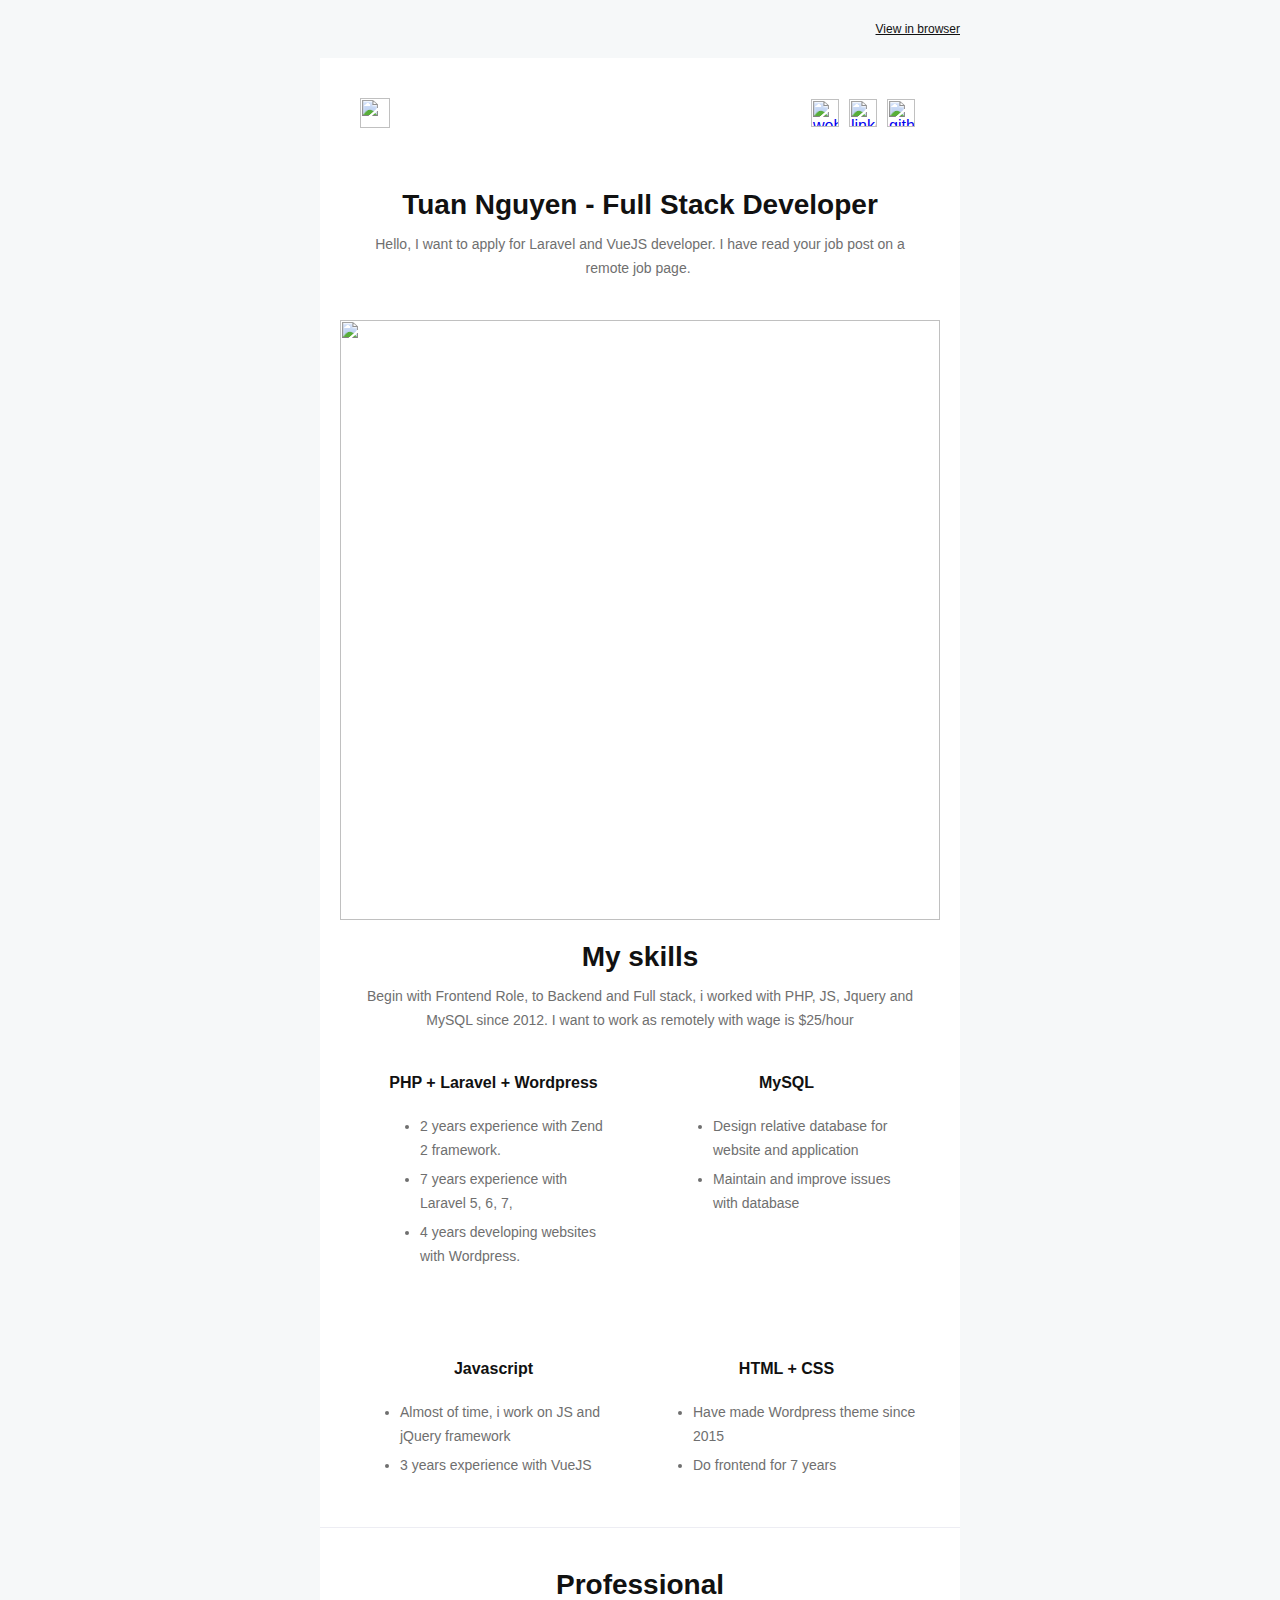
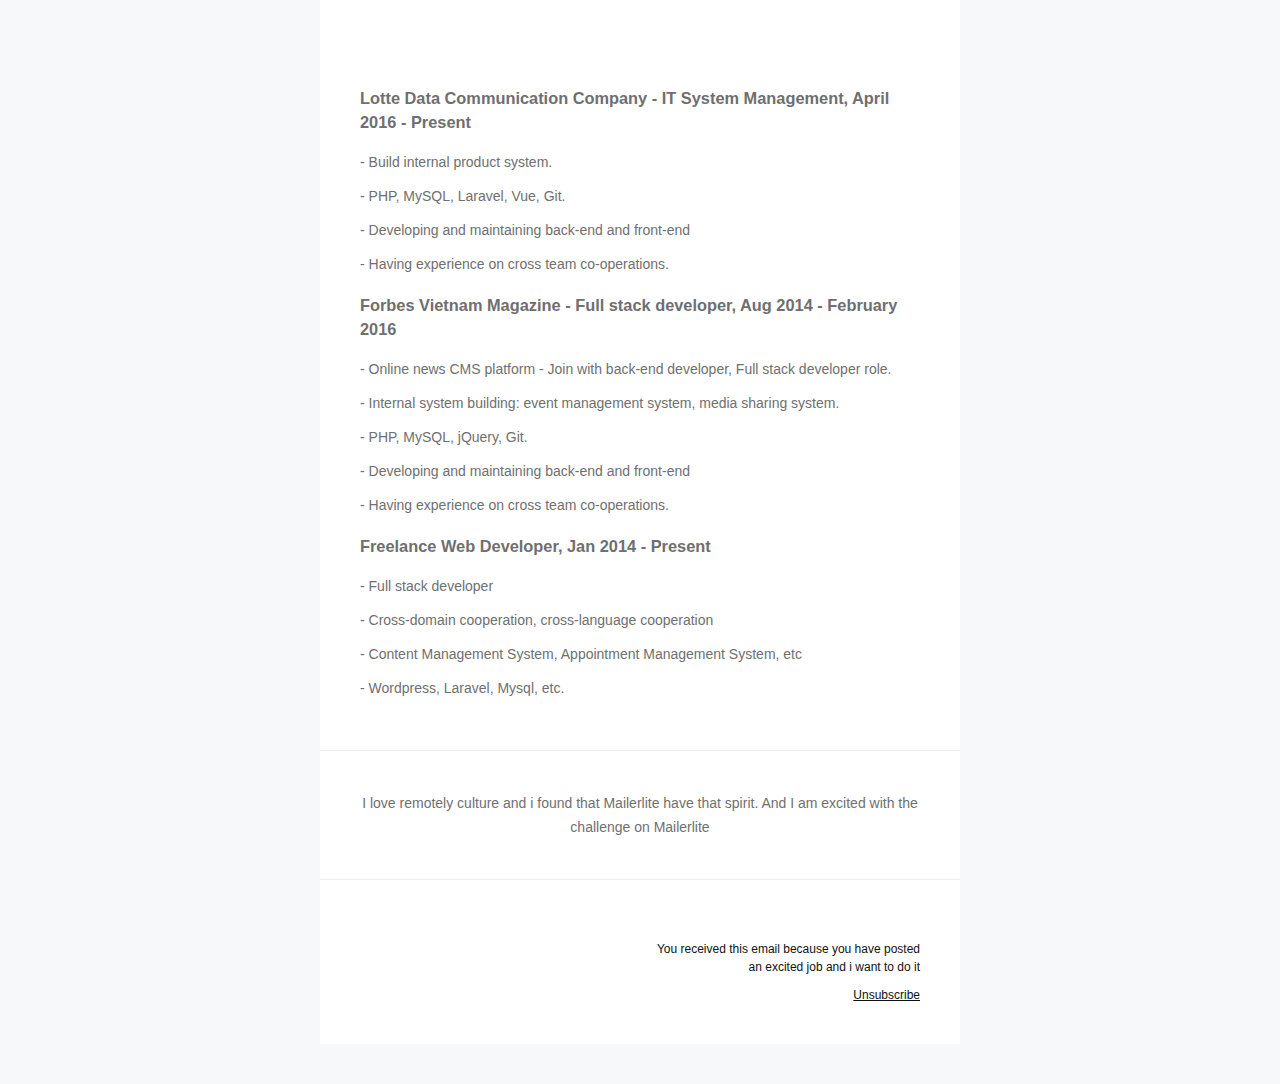
==== email.html @ d32bfc44 "new resume" ====
<!DOCTYPE html PUBLIC "-//W3C//DTD HTML 3.2//EN">
<html>
	<head>
		<!--[if gte mso 9]>
		<xml>
			<o:OfficeDocumentsettings>
				<o:AllowPNG/>
				<o:PixelsPerInch>96</o:PixelsPerInch>
			</o:OfficeDocumentsettings>
		</xml>
		<![endif]-->
		<meta http-equiv="Content-Type" content="text/html; charset=utf-8">
			<meta name="viewport" content="width=device-width, initial-scale=1.0">
				<meta http-equiv="X-UA-Compatible" content="IE=edge">
					<meta name="format-detection" content="address=no">
						<meta name="format-detection" content="telephone=no">
							<meta name="format-detection" content="email=no">
								<meta name="x-apple-disable-message-reformatting">
									<!--[if !mso]>
									<!-->
									<style type="text/css">@import url("https://static.mailerlite.com/assets/plugins/groot/modules/includes/groot_fonts/import.css?version=11753");</style>
									<!--
									<![endif]-->
									<!-- RSS STYLE STARTS -->
									<!--[if mso]>
									<style type="text/css"> 		.content-MS .content img { width: 560px; } 	</style>
									<![endif]-->
									<!-- WINDOWS 10 HACKS FOR LINK AND BG COLOR -->
									<!--[if (mso)|(mso 16)]>
									<style type="text/css"> 	.mlContentButton a { text-decoration: none; } 	</style>
									<![endif]-->
									<!--[if !mso]>
									<!-- -->
									<style type="text/css"> 	.mlBodyBackgroundImage { background-image: url(''); } 	</style>
									<!--
									<![endif]-->
									<!--[if (lt mso 16)]>
									<style type="text/css"> 	.mlBodyBackgroundImage { background-image: url(''); } 	</style>
									<![endif]-->
									<style type="text/css"> 	.ReadMsgBody { width: 100%; } 	.ExternalClass{ width: 100%; } 	.ExternalClass * { line-height: 100%; } 	.ExternalClass, .ExternalClass p, .ExternalClass td, .ExternalClass div, .ExternalClass span, .ExternalClass font { line-height:100%; } 	body { margin: 0; padding: 0; } 	body, table, td, p, a, li { -webkit-text-size-adjust: 100%; -ms-text-size-adjust: 100%; } 	table td { border-collapse: collapse; } 	table { border-spacing: 0; border-collapse: collapse; } 	p, a, li, td, blockquote { mso-line-height-rule: exactly; } 	p, a, li, td, body, table, blockquote { -ms-text-size-adjust: 100%; -webkit-text-size-adjust: 100%; } 	img, a img { border: 0; outline: none; text-decoration: none; } 	img { -ms-interpolation-mode: bicubic; } 	* img[tabindex="0"] + div { display: none !important; } 	a[href^=tel],a[href^=sms],a[href^=mailto], a[href^=date] { color: inherit; cursor: pointer; text-decoration: none; } 	a[x-apple-data-detectors]{ color: inherit!important; text-decoration: none!important; font-size: inherit!important; font-family: inherit!important; font-weight: inherit!important; line-height: inherit!important; } 	#MessageViewBody a { color: inherit; text-decoration: none; font-size: inherit; font-family: inherit; font-weight: inherit; line-height: inherit; }   #MessageViewBody { width: 100% !important; } 	#MessageWebViewDiv { width: 100% !important; }  	@-moz-document url-prefix() { 		.bodyText p a, .bodyTitle p a { 			word-break: break-word; 		} 	}  	@media screen { 		body { 			font-family: 'Poppins', sans-serif; 		}     * {       direction: ltr;     } 	}  	@media only screen and (min-width:768px){ 		.mlEmailContainer{ 			width: 640px!important; 		} 	}  	@media only screen and (max-width: 640px) { 		.mlTemplateContainer{ 			padding: 10px 10px 0 10px; 		} 		.mlTemplateContainer{ 			padding: 10px 10px 0 10px; 		} 		/* -- */ 		.mlContentCenter{ 			min-width: 10%!important; 			margin: 0!important; 			float: none!important; 		} 		/* -- */ 		.mlContentTable{ 			width: 100%!important; 			min-width: 10%!important; 			margin: 0!important; 			float: none!important; 		} 		/* -- */ 		.mlContentBlock{ 			display: block !important; 			width: 100%!important; 			min-width: 10%!important; 			margin: 0!important; 			float: none!important; 		} 		/* -- */ 		.mlContentOuter{ 			padding-bottom: 0px!important; 			padding-left: 15px!important; 			padding-right: 15px!important; 			padding-top: 0px!important; 		} 		/* -- */ 		.mlMenuOuter{ 			padding-bottom: 0px!important; 			padding-left: 5px!important; 			padding-right: 5px!important; 			padding-top: 0px!important; 		} 		/* -- */ 		.mlContentOuterFullBig{ 			padding: 30px!important; 		} 		/* -- */ 		.mlContentImage img { 			height: auto!important; 			width: 100%!important; 		} 		/* -- */ 		.mlContentImage160 img { 			height: auto!important; 			max-width: 160px; 			width: 100%!important; 		} 		/* -- */ 		.mlContentImage260 img { 			height: auto!important; 			max-width: 260px; 			width: 100%!important; 		} 		/* -- */ 		.mlContentImage{ 			height: 100%!important; 			width: auto!important; 		} 		/* -- */ 		.mlProductImage{ 			height: auto!important; 			width: 100%!important; 		} 		/* -- */ 		.mlContentButton a{ 			display: block!important; 			width: auto!important; 		} 		/* -- */ 		.spacingHeight-20{ 			height: 10px!important; 		} 		/* -- */ 		.spacingHeight-30{ 			height: 15px!important; 		} 		/* -- */ 		.spacingHeight-40{ 			height: 20px!important; 		} 		/* -- */ 		.spacingHeight-50{ 			height: 25px!important; 		} 		/* -- */ 		.spacingHeight-60{ 			height: 30px!important; 		} 		/* -- */ 		.spacingHeight-70{ 			height: 35px!important; 		} 		/* -- */ 		.spacingHeight-80{ 			height: 40px!important; 		} 		/* -- */ 		.spacingHeight-90{ 			height: 45px!important; 		} 		/* -- */ 		.spacingHeight-100{ 			height: 50px!important; 		} 		/* -- */ 		.spacingWidth-20{ 			width: 10px!important; 		} 		/* -- */ 		.spacingWidth-30{ 			width: 15px!important; 		} 		/* -- */ 		.spacingWidth-40{ 			width: 20px!important; 		} 		/* -- */ 		.spacingWidth-60{ 			width: 30px!important; 		} 		/* -- */ 		.mobileHide{ 			display: none!important; 		} 		/* -- */ 		.alignCenter{ 			height: auto!important; 			text-align: center!important; 		} 		/* -- */ 		.alignCenter img{ 			display: inline !important; 			text-align: center!important; 		} 		/* -- */ 		.marginBottom{ 			margin-bottom: 15px!important; 		} 		/* -- */ 		.mlContentHeight{ 			height: auto!important; 		} 		/* -- */ 		.mlDisplayInline { 			display: inline-block!important; 			float: none!important; 		} 		/* -- */ 		.mlNoFloat{ 			float: none!important; 			margin-left: auto!important; 			margin-right: auto!important; 		}     /* -- */     .mlContentSurvey{       float: none!important;       margin-bottom: 10px!important;       width:100%!important;     }     /* -- */     .mlContentSurvey td a{       width: auto!important;     }     /* -- */     .multiple-choice-item-table{       width: 100% !important;       margin-bottom: 20px !important;       min-width: 10% !important;       float: none !important;     } 		/* -- */ 		body{ 			margin: 0px!important; 			padding: 0px!important; 		} 		/* -- */ 		body, table, td, p, a, li, blockquote{ 			-webkit-text-size-adjust: none!important; 		} 	} 	@media only screen and (max-width: 480px){ 		.social-LinksTable{ 			width: 100%!important; 		} 		/* -- */ 		.social-LinksTable td:first-child{ 			padding-left: 0px!important; 		} 		/* -- */ 		.social-LinksTable td:last-child{ 			padding-right: 0px!important; 		} 		/* -- */ 		.social-LinksTable td{ 			padding: 0 10px!important; 		} 		/* -- */ 		.social-LinksTable td img{ 			height: auto!important; 			max-width: 48px; 			width: 100%!important; 		} 		/* -- */ 	} 	</style>
									<!--[if mso]>
									<style type="text/css"> 	.bodyText { font-family: Arial, Helvetica, sans-serif!important ; } 	.bodyText * { font-family: Arial, Helvetica, sans-serif!important; } 	.bodyText a { font-family: Arial, Helvetica, sans-serif!important; } 	.bodyText a span { font-family: Arial, Helvetica, sans-serif!important; } 	.bodyText span { font-family: Arial, Helvetica, sans-serif!important; } 	.bodyText p { font-family: Arial, Helvetica, sans-serif!important; } 	.bodyText ul li { font-family: Arial, Helvetica, sans-serif!important; } 	.bodyTitle { font-family: Arial, Helvetica, sans-serif!important ; } 	.bodyTitle * { font-family: Arial, Helvetica, sans-serif!important; } 	.bodyTitle a { font-family: Arial, Helvetica, sans-serif!important; } 	.bodyTitle a span { font-family: Arial, Helvetica, sans-serif!important; } 	.bodyTitle span { font-family: Arial, Helvetica, sans-serif!important; } 	.bodyTitle p { font-family: Arial, Helvetica, sans-serif!important; } 	.bodyFont { font-family: Arial, Helvetica, sans-serif!important ; } 	.bodyFont * { font-family: Arial, Helvetica, sans-serif!important; } 	.bodyFont a { font-family: Arial, Helvetica, sans-serif!important; } 	.bodyFont a span { font-family: Arial, Helvetica, sans-serif!important; } 	.bodyFont span { font-family: Arial, Helvetica, sans-serif!important; } 	.bodyFont p { font-family: Arial, Helvetica, sans-serif!important; } 	.mlContentButton { font-family: Arial, Helvetica, sans-serif!important; } 	</style>
									<![endif]-->
									<style type="text/css">         @media only screen and (max-width: 640px){           #logoBlock-4 {             max-width: 53.20754716981132px!important;             width: 100%!important;             height: auto!important;           }         }       </style>
									<style type="text/css"> 	@media only screen and (max-width: 640px){ 		#imageBlock-10 img { 			max-width: 600px!important; 			width: 100%!important; 		} 	} </style>
									<style type="text/css"> 				@media only screen and (max-width: 640px){ 					#imageBlock-14 img { 						max-width: 267px!important; 						width: 100%!important; 					} 				} 			</style>
									<style type="text/css"> 				@media only screen and (max-width: 640px){ 					#imageBlock-15 img { 						max-width: 267px!important; 						width: 100%!important; 					} 				} 			</style>
									<style type="text/css"> 							@media only screen and (max-width: 640px){ 								#imageBlock-19 img { 									max-width: 267px!important; 									width: 100%!important; 								} 							} 						</style>
									<style type="text/css"> 							@media only screen and (max-width: 640px){ 								#imageBlock-20 img { 									max-width: 267px!important; 									width: 100%!important; 								} 							} 						</style>
									<title>Laravel and Vue.js Developer</title>
									<meta name="robots" content="noindex, nofollow">
									</head>
									<body class="mlBodyBackground" style="padding: 0; margin: 0; -webkit-font-smoothing:antialiased; background-color:#f6f8f9; -webkit-text-size-adjust:none;">
										<!--[if !mso]>
										<!-- -->
										<table width="100%" border="0" cellspacing="0" cellpadding="0" bgcolor="#f6f8f9" class="mainTable mlBodyBackground" dir="ltr" background="">
											<tr>
												<td class="mlTemplateContainer" align="center">
													<!--
													<![endif]-->
													<!--[if mso 16]>
													<table width="100%" border="0" cellspacing="0" cellpadding="0" align="center">
														<tr>
															<td bgcolor="#f6f8f9" align="center">
																<!--
																<![endif]-->
																<!-- Content starts here -->
																<table cellpadding="0" cellspacing="0" border="0" align="center" width="640" style="width: 640px; min-width: 640px;" class="mobileHide">
																	<tr>
																		<td align="center">
																			<table cellpadding="0" cellspacing="0" border="0" align="center" width="640" style="width: 640px; min-width: 640px;" class="mlContentTable">
																				<tr>
																					<td colspan="2" height="20"></td>
																				</tr>
																				<tr>
																					<td align="left" style="font-family: 'Poppins', sans-serif; color: #111111; font-size: 12px; line-height: 18px;"></td>
																					<td align="right" style="font-family: 'Poppins', sans-serif; color: #111111; font-size: 12px; line-height: 18px;">
																						<a style="color: #111111;" href="">View in browser</a>
																					</td>
																				</tr>
																				<tr>
																					<td colspan="2" height="20"></td>
																				</tr>
																			</table>
																		</td>
																	</tr>
																</table>
																<table align="center" border="0" cellpadding="0" cellspacing="0" class="mlContentTable" width="640">
																	<tr>
																		<td>
																			<!--  -->
																			<table align="center" border="0" bgcolor="#ffffff" class="mlContentTable mlContentTableDefault" cellpadding="0" cellspacing="0" width="640">
																				<tr>
																					<td class="mlContentTableCardTd">
																						<table align="center" bgcolor="#ffffff" border="0" cellpadding="0" cellspacing="0" class="mlContentTable ml-default" style="width: 640px; min-width: 640px;" width="640">
																							<tr>
																								<td>
																									<table cellpadding="0" cellspacing="0" border="0" align="center" width="640" style="width: 640px; min-width: 640px;" class="mlContentTable">
																										<tr>
																											<td height="40" class="spacingHeight-40" style="line-height: 40px; min-height: 40px;"></td>
																										</tr>
																									</table>
																									<table cellpadding="0" cellspacing="0" border="0" align="center" width="640" style="width: 640px; min-width: 640px;" class="mlContentTable">
																										<tr>
																											<td align="center" style="padding: 0px 40px;" class="mlContentOuter">
																												<table cellpadding="0" cellspacing="0" border="0" align="left" class="mlNoFloat marginBottom">
																													<tr>
																														<td align="center" valign="middle" height="30" class="mlContentHeight">
																															<img src="https://bucket.mlcdn.com/a/192/192537/images/91288200da3c8bdccf944351de3d750145f55a98.png/a8da6ee4a5503b88ddc456ad574dee7070d5df56.png" id="logoBlock-4" height="30" border="0" style="display: block;">
																															</td>
																														</tr>
																													</table>
																													<table cellpadding="0" cellspacing="0" border="0" align="right" class="mlNoFloat">
																														<tr>
																															<td align="center" valign="middle" height="30" class="mlContentHeight" width="28" style="padding: 0px 5px;" ng-show="slink.link != ''">
																																<a href="https://anhtuan21204.github.io/">
																																	<img width="28" alt="website" src="https://bucket.mlcdn.com/images/icons/default/round/black/website.png" style="display: block;" border="0">
																																	</a>
																																</td>
																																<td align="center" valign="middle" height="30" class="mlContentHeight" width="28" style="padding: 0px 5px;" ng-show="slink.link != ''">
																																	<a href="https://www.linkedin.com/in/toringuyen/">
																																		<img width="28" alt="linkedin" src="https://bucket.mlcdn.com/images/icons/default/round/black/linkedin.png" style="display: block;" border="0">
																																		</a>
																																	</td>
																																	<td align="center" valign="middle" height="30" class="mlContentHeight" width="28" style="padding: 0px 5px;" ng-show="slink.link != ''">
																																		<a href="https://github.com/anhtuan21204">
																																			<img width="28" alt="github" src="https://bucket.mlcdn.com/images/icons/default/round/black/github.png" style="display: block;" border="0">
																																			</a>
																																		</td>
																																	</tr>
																																</table>
																															</td>
																														</tr>
																													</table>
																													<table cellpadding="0" cellspacing="0" border="0" align="center" width="640" style="width: 640px; min-width: 640px;" class="mlContentTable">
																														<tr>
																															<td height="40" class="spacingHeight-40" style="line-height: 40px; min-height: 40px;"></td>
																														</tr>
																													</table>
																												</td>
																											</tr>
																										</table>
																									</td>
																								</tr>
																							</table>
																							<!--  -->
																							<!--  -->
																							<table align="center" border="0" bgcolor="#ffffff" class="mlContentTable mlContentTableDefault" cellpadding="0" cellspacing="0" width="640">
																								<tr>
																									<td class="mlContentTableCardTd">
																										<table align="center" bgcolor="#ffffff" border="0" cellpadding="0" cellspacing="0" class="mlContentTable ml-default" style="width: 640px; min-width: 640px;" width="640">
																											<tr>
																												<td>
																													<table cellpadding="0" cellspacing="0" border="0" align="center" width="640" style="width: 640px; min-width: 640px;" class="mlContentTable">
																														<tr>
																															<td height="20" class="spacingHeight-20" style="line-height: 20px; min-height: 20px;"></td>
																														</tr>
																													</table>
																													<table cellpadding="0" cellspacing="0" border="0" align="center" width="640" style="width: 640px; min-width: 640px;" class="mlContentTable">
																														<tr>
																															<td align="center" style="padding: 0px 40px;" class="mlContentOuter">
																																<table cellpadding="0" cellspacing="0" border="0" align="center" width="100%">
																																	<tr>
																																		<td align="center" class="bodyTitle" style="font-family: 'Poppins', sans-serif; font-size: 28px; font-weight: 700; line-height: 34px; color: #111111; text-transform: none; font-style: normal; text-decoration: none; text-align: center;">Tuan Nguyen - Full Stack Developer</td>
																																	</tr>
																																</table>
																															</td>
																														</tr>
																													</table>
																												</td>
																											</tr>
																										</table>
																									</td>
																								</tr>
																							</table>
																							<!--  -->
																							<!--  -->
																							<table align="center" border="0" bgcolor="#ffffff" class="mlContentTable mlContentTableDefault" cellpadding="0" cellspacing="0" width="640">
																								<tr>
																									<td class="mlContentTableCardTd">
																										<table align="center" bgcolor="#ffffff" border="0" cellpadding="0" cellspacing="0" class="mlContentTable ml-default" style="width: 640px; min-width: 640px;" width="640">
																											<tr>
																												<td>
																													<table cellpadding="0" cellspacing="0" border="0" align="center" width="640" style="width: 640px; min-width: 640px;" class="mlContentTable">
																														<tr>
																															<td height="10" class="spacingHeight-10" style="line-height: 10px; min-height: 10px;"></td>
																														</tr>
																													</table>
																													<table cellpadding="0" cellspacing="0" border="0" align="center" width="640" style="width: 640px; min-width: 640px;" class="mlContentTable">
																														<tr>
																															<td align="center" style="padding: 0px 40px;" class="mlContentOuter">
																																<table cellpadding="0" cellspacing="0" border="0" align="center" width="100%">
																																	<tr>
																																		<td class="bodyTitle" id="bodyText-8" style="font-family: 'Poppins', sans-serif; font-size: 14px; line-height: 24px; color: #6f6f6f;">
																																			<p style="margin-top: 0px; margin-bottom: 0px; line-height: 24px; text-align: center;">Hello, I want to apply for Laravel and VueJS developer. I have read your job post on a remote job page.&nbsp;
																																				<br>
																																				</p>
																																			</td>
																																		</tr>
																																	</table>
																																</td>
																															</tr>
																														</table>
																														<table cellpadding="0" cellspacing="0" border="0" align="center" width="640" style="width: 640px; min-width: 640px;" class="mlContentTable">
																															<tr>
																																<td height="40" class="spacingHeight-40" style="line-height: 40px; min-height: 40px;"></td>
																															</tr>
																														</table>
																													</td>
																												</tr>
																											</table>
																										</td>
																									</tr>
																								</table>
																								<!--  -->
																								<!--  -->
																								<table align="center" border="0" bgcolor="#ffffff" class="mlContentTable mlContentTableDefault" cellpadding="0" cellspacing="0" width="640">
																									<tr>
																										<td class="mlContentTableCardTd">
																											<table align="center" bgcolor="#ffffff" border="0" cellpadding="0" cellspacing="0" class="mlContentTable ml-default" style="width: 640px; min-width: 640px;" width="640">
																												<tr>
																													<td>
																														<table cellpadding="0" cellspacing="0" border="0" align="center" width="640" style="width: 640px; min-width: 640px;" class="mlContentTable">
																															<tr>
																																<td align="center" style="padding: 0px 0px;" class="">
																																	<table cellpadding="0" cellspacing="0" border="0" align="center" width="100%">
																																		<tr>
																																			<td align="center" id="imageBlock-10">
																																				<img src="https://bucket.mlcdn.com/a/192/192537/images/3cf1ec5b19aedced6b86dda908392cb4083abc25.jpeg" border="0" alt="" width="600" style="display: block;">
																																				</td>
																																			</tr>
																																		</table>
																																	</td>
																																</tr>
																															</table>
																														</td>
																													</tr>
																												</table>
																											</td>
																										</tr>
																									</table>
																									<!--  -->
																									<!--  -->
																									<table align="center" border="0" bgcolor="#ffffff" class="mlContentTable mlContentTableDefault" cellpadding="0" cellspacing="0" width="640">
																										<tr>
																											<td class="mlContentTableCardTd">
																												<table align="center" bgcolor="#ffffff" border="0" cellpadding="0" cellspacing="0" class="mlContentTable ml-default" style="width: 640px; min-width: 640px;" width="640">
																													<tr>
																														<td>
																															<table cellpadding="0" cellspacing="0" border="0" align="center" width="640" style="width: 640px; min-width: 640px;" class="mlContentTable">
																																<tr>
																																	<td height="20" class="spacingHeight-20" style="line-height: 20px; min-height: 20px;"></td>
																																</tr>
																															</table>
																															<table cellpadding="0" cellspacing="0" border="0" align="center" width="640" style="width: 640px; min-width: 640px;" class="mlContentTable">
																																<tr>
																																	<td align="center" style="padding: 0px 40px;" class="mlContentOuter">
																																		<table cellpadding="0" cellspacing="0" border="0" align="center" width="100%" class="mlContentTable">
																																			<tr>
																																				<td align="center" class="bodyTitle" style="font-family: 'Poppins', sans-serif; font-size: 28px; font-weight: 700; line-height: 34px; color: #111111; text-transform: none; font-style: normal; text-decoration: none; text-align: center;">My skills</td>
																																			</tr>
																																			<tr>
																																				<td height="10"></td>
																																			</tr>
																																			<tr>
																																				<td align="left" class="bodyTitle" id="bodyText-13" style="font-family: 'Poppins', sans-serif; font-size: 14px; line-height: 24px; color: #6f6f6f;">
																																					<p style="margin-top: 0px; margin-bottom: 0px; line-height: 24px; text-align: center;">Begin with Frontend Role, to Backend and Full stack, i worked with PHP, JS, Jquery and MySQL since 2012. I want to work as remotely with wage is $25/hour</p>
																																				</td>
																																			</tr>
																																		</table>
																																		<table cellpadding="0" cellspacing="0" border="0" align="center" width="100%">
																																			<tr>
																																				<td height="20" class="spacingHeight-20"></td>
																																			</tr>
																																		</table>
																																		<table cellpadding="0" border="0" align="center" width="100%">
																																			<tr>
																																				<td valign="top">
																																					<table cellpadding="0" cellspacing="0" border="0" align="left" width="267" class="mlContentTable marginBottom" style="width: 267px; min-width: 267px;">
																																						<tr>
																																							<td align="center" style="padding: 0px 20px;">
																																								<table cellpadding="0" cellspacing="0" border="0" align="center" width="100%">
																																									<tr>
																																										<td height="20" class="spacingHeight-20"></td>
																																									</tr>
																																									<tr>
																																										<td align="center" class="bodyTitle" style="font-family: 'Poppins', sans-serif; font-size: 16px; font-weight: 700; line-height: 22px; color: #111111; text-transform: none; font-style: normal; text-decoration: none; text-align: center;">PHP  + Laravel + Wordpress</td>
																																									</tr>
																																									<tr>
																																										<td height="20" class="spacingHeight-20"></td>
																																									</tr>
																																									<tr>
																																										<td align="left" class="bodyTitle" id="bodyText-14" style="font-family: 'Poppins', sans-serif; font-size: 14px; line-height: 24px; color: #6f6f6f;">
																																											<ul style="margin-top: 0px; margin-bottom: 10px;">
																																												<li style="margin-top: 0px; margin-bottom: 5px;">2 years experience with Zend 2 framework.</li>
																																												<li style="margin-top: 0px; margin-bottom: 5px;">7 years experience with Laravel 5, 6, 7, </li>
																																												<li style="margin-top: 0px; margin-bottom: 5px;">4 years developing websites with Wordpress.</li>
																																											</ul>
																																											<p style="margin-top: 0px; margin-bottom: 0px; line-height: 24px;"></p>
																																										</td>
																																									</tr>
																																								</table>
																																							</td>
																																						</tr>
																																					</table>
																																					<!--[if mso]>
																																				</td>
																																				<td valign="top">
																																					<![endif]-->
																																					<table cellpadding="0" cellspacing="0" border="0" align="right" width="267" class="mlContentTable" style="width: 267px; min-width: 267px;">
																																						<tr>
																																							<td align="center" style="padding: 0px 20px;">
																																								<table cellpadding="0" cellspacing="0" border="0" align="center" width="100%">
																																									<tr>
																																										<td height="20" class="spacingHeight-20"></td>
																																									</tr>
																																									<tr>
																																										<td align="center" class="bodyTitle" style="font-family: 'Poppins', sans-serif; font-size: 16px; font-weight: 700; line-height: 22px; color: #111111; text-transform: none; font-style: normal; text-decoration: none; text-align: center;">MySQL</td>
																																									</tr>
																																									<tr>
																																										<td height="20" class="spacingHeight-20"></td>
																																									</tr>
																																									<tr>
																																										<td align="left" class="bodyTitle" id="bodyText-15" style="font-family: 'Poppins', sans-serif; font-size: 14px; line-height: 24px; color: #6f6f6f;">
																																											<ul style="margin-top: 0px; margin-bottom: 10px;">
																																												<li style="margin-top: 0px; margin-bottom: 5px;">Design relative database for website and application</li>
																																												<li style="margin-top: 0px; margin-bottom: 5px;">Maintain and improve issues with database</li>
																																											</ul>
																																										</td>
																																									</tr>
																																								</table>
																																							</td>
																																						</tr>
																																					</table>
																																				</td>
																																			</tr>
																																		</table>
																																	</td>
																																</tr>
																															</table>
																															<table cellpadding="0" cellspacing="0" border="0" align="center" width="640" style="width: 640px; min-width: 640px;" class="mlContentTable">
																																<tr>
																																	<td height="20" class="spacingHeight-20"></td>
																																</tr>
																															</table>
																															<table cellpadding="0" cellspacing="0" border="0" align="center" width="640" style="width: 640px; min-width: 640px;" class="mlContentTable">
																																<tr>
																																	<td align="center" style="padding: 0px 40px;" class="mlContentOuter"></td>
																																</tr>
																															</table>
																															<table cellpadding="0" cellspacing="0" border="0" align="center" width="640" style="width: 640px; min-width: 640px;" class="mlContentTable">
																																<tr>
																																	<td height="20" class="spacingHeight-20" style="line-height: 20px; min-height: 20px;"></td>
																																</tr>
																															</table>
																														</td>
																													</tr>
																												</table>
																											</td>
																										</tr>
																									</table>
																									<!--  -->
																									<!--  -->
																									<table align="center" border="0" bgcolor="#ffffff" class="mlContentTable mlContentTableDefault" cellpadding="0" cellspacing="0" width="640">
																										<tr>
																											<td class="mlContentTableCardTd">
																												<table align="center" bgcolor="#ffffff" border="0" cellpadding="0" cellspacing="0" class="mlContentTable ml-default" style="width: 640px; min-width: 640px;" width="640">
																													<tr>
																														<td>
																															<table cellpadding="0" cellspacing="0" border="0" align="center" width="640" style="width: 640px; min-width: 640px;" class="mlContentTable">
																																<tr>
																																	<td height="20" class="spacingHeight-20" style="line-height: 20px; min-height: 20px;"></td>
																																</tr>
																															</table>
																															<table cellpadding="0" cellspacing="0" border="0" align="center" width="640" style="width: 640px; min-width: 640px;" class="mlContentTable">
																																<tr>
																																	<td align="center" style="padding: 0px 40px;" class="mlContentOuter">
																																		<table cellpadding="0" cellspacing="0" border="0" align="center" width="100%">
																																			<tr>
																																				<td align="center">
																																					<table cellpadding="0" cellspacing="0" border="0" align="left" width="267" style="width: 267px; min-width: 267px;" class="mlContentTable marginBottom">
																																						<tr>
																																							<td height="20" class="spacingHeight-20"></td>
																																						</tr>
																																						<tr>
																																							<td align="center" class="bodyTitle" style="font-family: 'Poppins', sans-serif; font-size: 16px; font-weight: 700; line-height: 22px; color: #111111; text-transform: none; font-style: normal; text-decoration: none; text-align: center;">Javascript</td>
																																						</tr>
																																						<tr>
																																							<td height="20" class="spacingHeight-20"></td>
																																						</tr>
																																						<tr>
																																							<td align="left" class="bodyTitle" id="bodyText-19" style="font-family: 'Poppins', sans-serif; font-size: 14px; line-height: 24px; color: #6f6f6f;">
																																								<ul style="margin-top: 0px; margin-bottom: 10px;">
																																									<li style="margin-top: 0px; margin-bottom: 5px;">Almost of time, i work on JS and jQuery framework</li>
																																									<li style="margin-top: 0px; margin-bottom: 5px;">3 years experience with VueJS</li>
																																								</ul>
																																							</td>
																																						</tr>
																																					</table>
																																					<!--[if mso]>
																																				</td>
																																				<td valign="top">
																																					<![endif]-->
																																					<table cellpadding="0" cellspacing="0" border="0" align="right" width="267" style="width: 267px; min-width: 267px;" class="mlContentTable">
																																						<tr>
																																							<td height="20" class="spacingHeight-20"></td>
																																						</tr>
																																						<tr>
																																							<td align="center" class="bodyTitle" style="font-family: 'Poppins', sans-serif; font-size: 16px; font-weight: 700; line-height: 22px; color: #111111; text-transform: none; font-style: normal; text-decoration: none; text-align: center;">HTML + CSS</td>
																																						</tr>
																																						<tr>
																																							<td height="20" class="spacingHeight-20"></td>
																																						</tr>
																																						<tr>
																																							<td align="left" class="bodyTitle" id="bodyText-20" style="font-family: 'Poppins', sans-serif; font-size: 14px; line-height: 24px; color: #6f6f6f;">
																																								<ul style="margin-top: 0px; margin-bottom: 10px;">
																																									<li style="margin-top: 0px; margin-bottom: 5px;">Have made Wordpress theme since 2015</li>
																																									<li style="margin-top: 0px; margin-bottom: 5px;">Do frontend for 7 years</li>
																																								</ul>
																																							</td>
																																						</tr>
																																					</table>
																																				</td>
																																			</tr>
																																		</table>
																																	</td>
																																</tr>
																															</table>
																															<table cellpadding="0" cellspacing="0" border="0" align="center" width="640" style="width: 640px; min-width: 640px;" class="mlContentTable">
																																<tr>
																																	<td height="20" class="spacingHeight-20" style="line-height: 20px; min-height: 20px;"></td>
																																</tr>
																															</table>
																														</td>
																													</tr>
																												</table>
																											</td>
																										</tr>
																									</table>
																									<!--  -->
																									<!--  -->
																									<table align="center" border="0" bgcolor="#ffffff" class="mlContentTable mlContentTableDefault" cellpadding="0" cellspacing="0" width="640">
																										<tr>
																											<td class="mlContentTableCardTd">
																												<table align="center" bgcolor="#ffffff" border="0" cellpadding="0" cellspacing="0" class="mlContentTable ml-default" style="width: 640px; min-width: 640px;" width="640">
																													<tr>
																														<td>
																															<table cellpadding="0" cellspacing="0" border="0" align="center" width="640" style="width: 640px; min-width: 640px;" class="mlContentTable">
																																<tr>
																																	<td height="20" class="spacingHeight-20" style="line-height: 20px; min-height: 20px;"></td>
																																</tr>
																															</table>
																															<table cellpadding="0" cellspacing="0" border="0" align="center" width="640" style="width: 640px; min-width: 640px;" class="mlContentTable">
																																<tr>
																																	<td align="center" class="">
																																		<table cellpadding="0" cellspacing="0" border="0" align="center" width="100%" style="border-top: 1px solid #ededf3; border-collapse: initial;" class="">
																																			<tr>
																																				<td height="20" class="spacingHeight-20" style="line-height: 20px; min-height: 20px;">
																																					<img src="https://bucket.mlcdn.com/images/default/spacer.gif" width="1" height="1" border="0" alt="" style="display: block;">
																																					</td>
																																				</tr>
																																			</table>
																																		</td>
																																	</tr>
																																</table>
																															</td>
																														</tr>
																													</table>
																												</td>
																											</tr>
																										</table>
																										<!--  -->
																										<!--  -->
																										<table align="center" border="0" bgcolor="#ffffff" class="mlContentTable mlContentTableDefault" cellpadding="0" cellspacing="0" width="640">
																											<tr>
																												<td class="mlContentTableCardTd">
																													<table align="center" bgcolor="#ffffff" border="0" cellpadding="0" cellspacing="0" class="mlContentTable ml-default" style="width: 640px; min-width: 640px;" width="640">
																														<tr>
																															<td>
																																<table cellpadding="0" cellspacing="0" border="0" align="center" width="640" style="width: 640px; min-width: 640px;" class="mlContentTable">
																																	<tr>
																																		<td height="20" class="spacingHeight-20" style="line-height: 20px; min-height: 20px;"></td>
																																	</tr>
																																</table>
																																<table cellpadding="0" cellspacing="0" border="0" align="center" width="640" style="width: 640px; min-width: 640px;" class="mlContentTable">
																																	<tr>
																																		<td align="center" style="padding: 0px 40px;" class="mlContentOuter">
																																			<table cellpadding="0" cellspacing="0" border="0" align="center" width="100%">
																																				<tr>
																																					<td align="center" class="bodyTitle" style="font-family: 'Poppins', sans-serif; font-size: 28px; font-weight: 700; line-height: 34px; color: #111111; text-transform: none; font-style: normal; text-decoration: none; text-align: center;">Professional</td>
																																				</tr>
																																			</table>
																																		</td>
																																	</tr>
																																</table>
																																<table cellpadding="0" cellspacing="0" border="0" align="center" width="640" style="width: 640px; min-width: 640px;" class="mlContentTable">
																																	<tr>
																																		<td height="20" class="spacingHeight-20" style="line-height: 20px; min-height: 20px;"></td>
																																	</tr>
																																</table>
																															</td>
																														</tr>
																													</table>
																												</td>
																											</tr>
																										</table>
																										<!--  -->
																										<!--  -->
																										<table align="center" border="0" bgcolor="#ffffff" class="mlContentTable mlContentTableDefault" cellpadding="0" cellspacing="0" width="640">
																											<tr>
																												<td class="mlContentTableCardTd">
																													<table align="center" bgcolor="#ffffff" border="0" cellpadding="0" cellspacing="0" class="mlContentTable ml-default" style="width: 640px; min-width: 640px;" width="640">
																														<tr>
																															<td>
																																<table cellpadding="0" cellspacing="0" border="0" align="center" width="640" style="width: 640px; min-width: 640px;" class="mlContentTable">
																																	<tr>
																																		<td height="40" class="spacingHeight-40" style="line-height: 40px; min-height: 40px;"></td>
																																	</tr>
																																</table>
																																<table cellpadding="0" cellspacing="0" border="0" align="center" width="640" style="width: 640px; min-width: 640px;" class="mlContentTable">
																																	<tr>
																																		<td align="center" style="padding: 0px 40px;" class="mlContentOuter">
																																			<table cellpadding="0" cellspacing="0" border="0" align="center" width="100%">
																																				<tr>
																																					<td class="bodyTitle" id="bodyText-26" style="font-family: 'Poppins', sans-serif; font-size: 14px; line-height: 24px; color: #6f6f6f;">
																																						<h3>
																																							<br>Lotte Data Communication Company - IT System Management, April 2016 - Present
																																							</h3>
																																							<p style="margin-top: 0px; margin-bottom: 10px; line-height: 24px;">- Build internal product system.</p>
																																							<p style="margin-top: 0px; margin-bottom: 10px; line-height: 24px;">- PHP, MySQL, Laravel, Vue, Git.</p>
																																							<p style="margin-top: 0px; margin-bottom: 10px; line-height: 24px;">- Developing and maintaining back-end and front-end</p>
																																							<p style="margin-top: 0px; margin-bottom: 10px; line-height: 24px;">- Having experience on cross team co-operations.</p>
																																							<h3>Forbes Vietnam Magazine - Full stack developer, Aug 2014 - February 2016</h3>
																																							<p style="margin-top: 0px; margin-bottom: 10px; line-height: 24px;">- Online news CMS platform - Join with back-end developer, Full stack developer role.</p>
																																							<p style="margin-top: 0px; margin-bottom: 10px; line-height: 24px;">- Internal system building: event management system, media sharing system.</p>
																																							<p style="margin-top: 0px; margin-bottom: 10px; line-height: 24px;">- PHP, MySQL, jQuery, Git.</p>
																																							<p style="margin-top: 0px; margin-bottom: 10px; line-height: 24px;">- Developing and maintaining back-end and front-end</p>
																																							<p style="margin-top: 0px; margin-bottom: 10px; line-height: 24px;">- Having experience on cross team co-operations.</p>
																																							<h3>Freelance Web Developer, Jan 2014 - Present</h3>
																																							<p style="margin-top: 0px; margin-bottom: 10px; line-height: 24px;">- Full stack developer</p>
																																							<p style="margin-top: 0px; margin-bottom: 10px; line-height: 24px;">- Cross-domain cooperation, cross-language cooperation</p>
																																							<p style="margin-top: 0px; margin-bottom: 10px; line-height: 24px;">- Content Management System, Appointment Management System, etc</p>
																																							<p style="margin-top: 0px; margin-bottom: 10px; line-height: 24px;">- Wordpress, Laravel, Mysql, etc.</p>
																																							<p style="margin-top: 0px; margin-bottom: 0px; line-height: 24px;"></p>
																																						</td>
																																					</tr>
																																				</table>
																																			</td>
																																		</tr>
																																	</table>
																																	<table cellpadding="0" cellspacing="0" border="0" align="center" width="640" style="width: 640px; min-width: 640px;" class="mlContentTable">
																																		<tr>
																																			<td height="20" class="spacingHeight-20" style="line-height: 20px; min-height: 20px;"></td>
																																		</tr>
																																	</table>
																																</td>
																															</tr>
																														</table>
																													</td>
																												</tr>
																											</table>
																											<!--  -->
																											<!--  -->
																											<table align="center" border="0" bgcolor="#ffffff" class="mlContentTable mlContentTableDefault" cellpadding="0" cellspacing="0" width="640">
																												<tr>
																													<td class="mlContentTableCardTd">
																														<table align="center" bgcolor="#ffffff" border="0" cellpadding="0" cellspacing="0" class="mlContentTable ml-default" style="width: 640px; min-width: 640px;" width="640">
																															<tr>
																																<td>
																																	<table cellpadding="0" cellspacing="0" border="0" align="center" width="640" style="width: 640px; min-width: 640px;" class="mlContentTable">
																																		<tr>
																																			<td height="20" class="spacingHeight-20" style="line-height: 20px; min-height: 20px;"></td>
																																		</tr>
																																	</table>
																																	<table cellpadding="0" cellspacing="0" border="0" align="center" width="640" style="width: 640px; min-width: 640px;" class="mlContentTable">
																																		<tr>
																																			<td align="center" class="">
																																				<table cellpadding="0" cellspacing="0" border="0" align="center" width="100%" style="border-top: 1px solid #ededf3; border-collapse: initial;" class="">
																																					<tr>
																																						<td height="20" class="spacingHeight-20" style="line-height: 20px; min-height: 20px;">
																																							<img src="https://bucket.mlcdn.com/images/default/spacer.gif" width="1" height="1" border="0" alt="" style="display: block;">
																																							</td>
																																						</tr>
																																					</table>
																																				</td>
																																			</tr>
																																		</table>
																																	</td>
																																</tr>
																															</table>
																														</td>
																													</tr>
																												</table>
																												<!--  -->
																												<!--  -->
																												<table align="center" border="0" bgcolor="#ffffff" class="mlContentTable mlContentTableDefault" cellpadding="0" cellspacing="0" width="640">
																													<tr>
																														<td class="mlContentTableCardTd">
																															<table align="center" bgcolor="#ffffff" border="0" cellpadding="0" cellspacing="0" class="mlContentTable ml-default" style="width: 640px; min-width: 640px;" width="640">
																																<tr>
																																	<td>
																																		<table cellpadding="0" cellspacing="0" border="0" align="center" width="640" style="width: 640px; min-width: 640px;" class="mlContentTable">
																																			<tr>
																																				<td height="20" class="spacingHeight-20" style="line-height: 20px; min-height: 20px;"></td>
																																			</tr>
																																		</table>
																																		<table cellpadding="0" cellspacing="0" border="0" align="center" width="640" style="width: 640px; min-width: 640px;" class="mlContentTable">
																																			<tr>
																																				<td align="center" style="padding: 0px 40px;" class="mlContentOuter">
																																					<table cellpadding="0" cellspacing="0" border="0" align="center" width="100%">
																																						<tr>
																																							<td class="bodyTitle" id="bodyText-30" style="font-family: 'Poppins', sans-serif; font-size: 14px; line-height: 24px; color: #6f6f6f;">
																																								<p style="margin-top: 0px; margin-bottom: 0px; line-height: 24px; text-align: center;">I love remotely culture and i found that Mailerlite have that spirit. And I am excited with the challenge on Mailerlite</p>
																																							</td>
																																						</tr>
																																					</table>
																																				</td>
																																			</tr>
																																		</table>
																																		<table cellpadding="0" cellspacing="0" border="0" align="center" width="640" style="width: 640px; min-width: 640px;" class="mlContentTable">
																																			<tr>
																																				<td height="20" class="spacingHeight-20" style="line-height: 20px; min-height: 20px;"></td>
																																			</tr>
																																		</table>
																																	</td>
																																</tr>
																															</table>
																														</td>
																													</tr>
																												</table>
																												<!--  -->
																												<!--  -->
																												<table align="center" border="0" bgcolor="#ffffff" class="mlContentTable mlContentTableDefault" cellpadding="0" cellspacing="0" width="640">
																													<tr>
																														<td class="mlContentTableCardTd">
																															<table align="center" bgcolor="#ffffff" border="0" cellpadding="0" cellspacing="0" class="mlContentTable ml-default" style="width: 640px; min-width: 640px;" width="640">
																																<tr>
																																	<td>
																																		<table cellpadding="0" cellspacing="0" border="0" align="center" width="640" style="width: 640px; min-width: 640px;" class="mlContentTable">
																																			<tr>
																																				<td height="20" class="spacingHeight-20" style="line-height: 20px; min-height: 20px;"></td>
																																			</tr>
																																		</table>
																																		<table cellpadding="0" cellspacing="0" border="0" align="center" width="640" style="width: 640px; min-width: 640px;" class="mlContentTable">
																																			<tr>
																																				<td align="center" class="">
																																					<table cellpadding="0" cellspacing="0" border="0" align="center" width="100%" style="border-top: 1px solid #ededf3; border-collapse: initial;" class="">
																																						<tr>
																																							<td height="20" class="spacingHeight-20" style="line-height: 20px; min-height: 20px;">
																																								<img src="https://bucket.mlcdn.com/images/default/spacer.gif" width="1" height="1" border="0" alt="" style="display: block;">
																																								</td>
																																							</tr>
																																						</table>
																																					</td>
																																				</tr>
																																			</table>
																																		</td>
																																	</tr>
																																</table>
																															</td>
																														</tr>
																													</table>
																													<!--  -->
																													<table align="center" border="0" bgcolor="#ffffff" class="mlContentTable mlContentTableFooterDefault" cellpadding="0" cellspacing="0" width="640">
																														<tr>
																															<td class="mlContentTableFooterCardTd">
																																<table align="center" bgcolor="#ffffff" border="0" cellpadding="0" cellspacing="0" class="mlContentTable ml-default" style="width: 640px; min-width: 640px;" width="640">
																																	<tr>
																																		<td>
																																			<table cellpadding="0" cellspacing="0" border="0" align="center" width="640" style="width: 640px; min-width: 640px;" class="mlContentTable">
																																				<tr>
																																					<td height="40" class="spacingHeight-40" style="line-height: 40px; min-height: 40px;"></td>
																																				</tr>
																																			</table>
																																			<table cellpadding="0" cellspacing="0" border="0" align="center" width="640" style="width: 640px; min-width: 640px;" class="mlContentTable">
																																				<tr>
																																					<td align="center" style="padding: 0px 40px;" class="mlContentOuter">
																																						<table cellpadding="0" cellspacing="0" border="0" align="center" width="100%">
																																							<tr>
																																								<td align="center">
																																									<table cellpadding="0" cellspacing="0" border="0" align="left" width="267" style="width: 267px; min-width: 267px;" class="mlContentTable marginBottom">
																																										<tr>
																																											<td align="left" class="bodyTitle" id="footerText-34" style="font-family: 'Poppins', sans-serif; font-size: 12px; line-height: 18px; color: #111111;">
																																												<p style="margin-top: 0px; margin-bottom: 0px;">
																																													<br>
																																													</p>
																																												</td>
																																											</tr>
																																											<tr>
																																												<td height="25" class="spacingHeight-20"></td>
																																											</tr>
																																										</table>
																																										<table cellpadding="0" cellspacing="0" border="0" align="right" width="267" style="width: 267px; min-width: 267px;" class="mlContentTable">
																																											<tr>
																																												<td align="right" class="bodyTitle" id="footerUnsubscribeText-34" style="font-family: 'Poppins', sans-serif; font-size: 12px; line-height: 18px; color: #111111;">
																																													<p style="margin-top: 0px; margin-bottom: 0px;">You received this email because you have posted an excited job and i want to do it</p>
																																												</td>
																																											</tr>
																																											<tr>
																																												<td height="10"></td>
																																											</tr>
																																											<tr>
																																												<td align="right" class="bodyTitle" style="font-family: 'Poppins', sans-serif; font-size: 12px; line-height: 18px; color: #111111;">
																																													<a href="http://app.mailerlite.com/subscription/test_unsubscribe/29126224/192537" style="color: #111111; text-decoration: underline;">
																																														<span style="color: #111111;">Unsubscribe</span>
																																													</a>
																																												</td>
																																											</tr>
																																										</table>
																																									</td>
																																								</tr>
																																							</table>
																																						</td>
																																					</tr>
																																				</table>
																																				<table cellpadding="0" cellspacing="0" border="0" align="center" width="640" style="width: 640px; min-width: 640px;" class="mlContentTable">
																																					<tr>
																																						<td height="40" class="spacingHeight-40" style="line-height: 40px; min-height: 40px;"></td>
																																					</tr>
																																				</table>
																																			</td>
																																		</tr>
																																	</table>
																																</td>
																															</tr>
																														</table>
																													</td>
																												</tr>
																											</table>
																											<table cellpadding="0" cellspacing="0" border="0" align="center" width="640" style="width: 640px; min-width: 640px;" class="mlContentTable">
																												<tr>
																													<td height="40" class="spacingHeight-20"></td>
																												</tr>
																											</table>
																											<!-- Content ends here -->
																											<!--[if mso 16]>
																										</td>
																									</tr>
																								</table>
																								<!--
																								<![endif]-->
																								<!--[if !mso]>
																								<!-- -->
																							</td>
																						</tr>
																					</table>
																					<!--
																					<![endif]-->
																				</body>
																			</html>
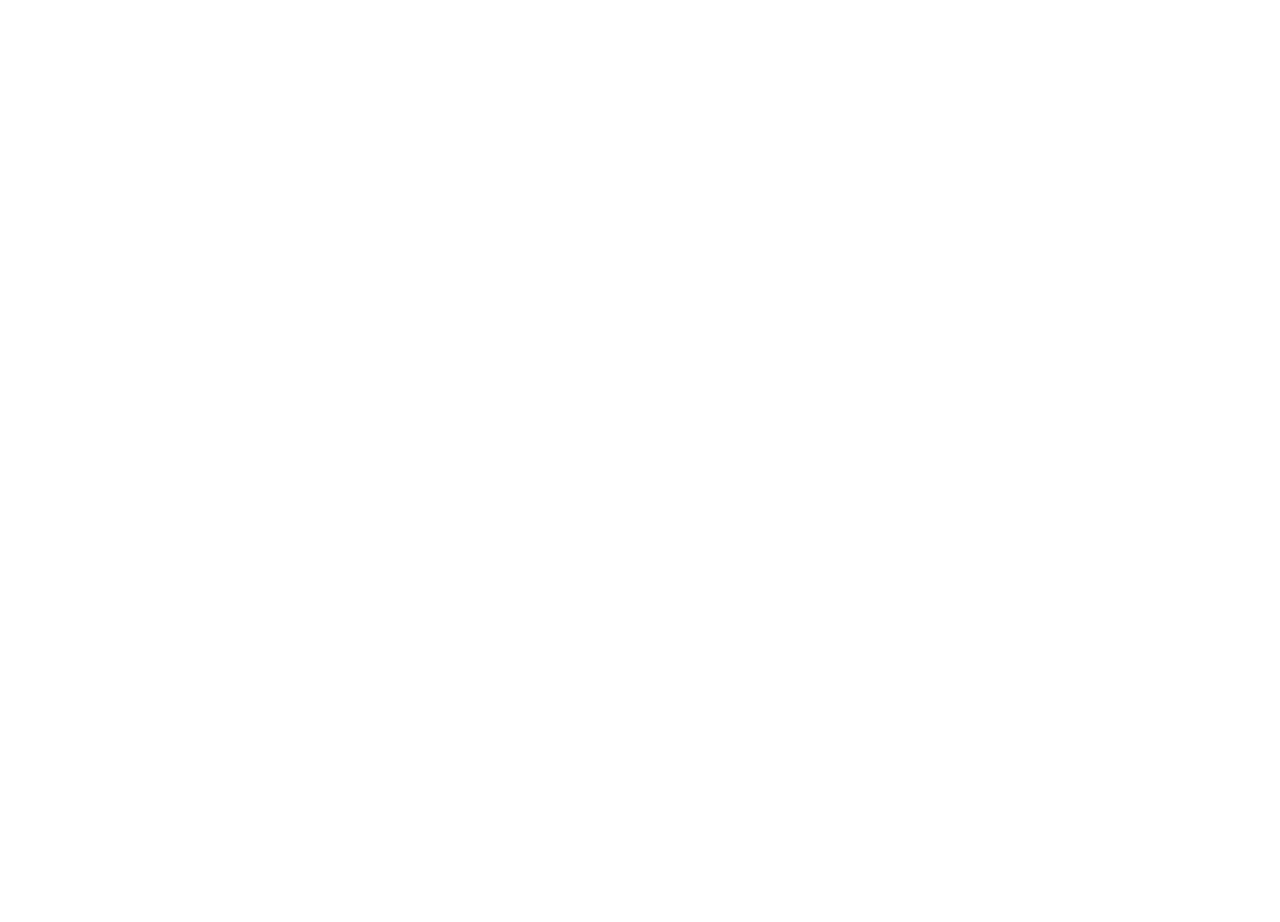
==== commit 06589038: "update resume" ====
--- a/email.html
+++ b/email.html
@@ -1,751 +1,67 @@
+<html data-country="VN" lang="en">
+<head>
+	<title>Tuan Nguyen | Resume</title>
+	<meta name="description" content="I am a full-stack developer at Forbes Vietnam magazine. I have 5 years of experience with PHP technologies, Laravel stack and 3 years of experience with JS frameworks such as jQuery My works involved talking with...">
+	<meta name="twitter:card" content="summary" />
+	<meta name="twitter:site" content="@Resume" />
+	<meta name="twitter:title" content="Tuan Nguyen | Resume" />
+	<meta name="twitter:description" content="I am a full-stack developer at Forbes Vietnam magazine. I have 5 years of experience with PHP technologies and 3 years of experience with JS frameworks such as jQuery My works involved talking with..." />
+	<meta property="og:title" content="Tuan Nguyen | Resume" />
+	<meta property="og:description" content="I am a full-stack developer at Forbes Vietnam magazine. I have 5 years of experience with PHP technologies and 3 years of experience with JS frameworks such as jQuery My works involved talking with..." />
+	<meta property="og:type" content="profile" />
+	<meta property="og:image" content="/c13dc983-49f8-455d-a456-7d7fbf4189e7.png" />
+	<meta charset="UTF-8" />
+	<meta content="IE=edge" http-equiv="X-UA-Compatible" />
+	<meta content="width=device-width, initial-scale=1.0" name="viewport">
+	<link rel="stylesheet" href="https://cdnjs.cloudflare.com/ajax/libs/font-awesome/4.7.0/css/font-awesome.min.css">
+	<!-- Compressed CSS -->
+    <link rel="stylesheet" href="https://cdn.jsdelivr.net/npm/foundation-sites@6.6.3/dist/css/foundation.min.css" integrity="sha256-ogmFxjqiTMnZhxCqVmcqTvjfe1Y/ec4WaRj/aQPvn+I=" crossorigin="anonymous">
+    <!-- Compressed JavaScript -->
+    
+    <script src="https://cdn.jsdelivr.net/npm/jquery@3.5.1/dist/jquery.min.js"></script>
+    <script src="https://cdn.jsdelivr.net/npm/foundation-sites@6.6.3/dist/js/foundation.min.js" integrity="sha256-pRF3zifJRA9jXGv++b06qwtSqX1byFQOLjqa2PTEb2o=" crossorigin="anonymous"></script>
 
-<!DOCTYPE html PUBLIC "-//W3C//DTD HTML 3.2//EN">
-<html>
-	<head>
-		<!--[if gte mso 9]>
-		<xml>
-			<o:OfficeDocumentsettings>
-				<o:AllowPNG/>
-				<o:PixelsPerInch>96</o:PixelsPerInch>
-			</o:OfficeDocumentsettings>
-		</xml>
-		<![endif]-->
-		<meta http-equiv="Content-Type" content="text/html; charset=utf-8">
-			<meta name="viewport" content="width=device-width, initial-scale=1.0">
-				<meta http-equiv="X-UA-Compatible" content="IE=edge">
-					<meta name="format-detection" content="address=no">
-						<meta name="format-detection" content="telephone=no">
-							<meta name="format-detection" content="email=no">
-								<meta name="x-apple-disable-message-reformatting">
-									<!--[if !mso]>
-									<!-->
-									<style type="text/css">@import url("https://static.mailerlite.com/assets/plugins/groot/modules/includes/groot_fonts/import.css?version=11753");</style>
-									<!--
-									<![endif]-->
-									<!-- RSS STYLE STARTS -->
-									<!--[if mso]>
-									<style type="text/css"> 		.content-MS .content img { width: 560px; } 	</style>
-									<![endif]-->
-									<!-- WINDOWS 10 HACKS FOR LINK AND BG COLOR -->
-									<!--[if (mso)|(mso 16)]>
-									<style type="text/css"> 	.mlContentButton a { text-decoration: none; } 	</style>
-									<![endif]-->
-									<!--[if !mso]>
-									<!-- -->
-									<style type="text/css"> 	.mlBodyBackgroundImage { background-image: url(''); } 	</style>
-									<!--
-									<![endif]-->
-									<!--[if (lt mso 16)]>
-									<style type="text/css"> 	.mlBodyBackgroundImage { background-image: url(''); } 	</style>
-									<![endif]-->
-									<style type="text/css"> 	.ReadMsgBody { width: 100%; } 	.ExternalClass{ width: 100%; } 	.ExternalClass * { line-height: 100%; } 	.ExternalClass, .ExternalClass p, .ExternalClass td, .ExternalClass div, .ExternalClass span, .ExternalClass font { line-height:100%; } 	body { margin: 0; padding: 0; } 	body, table, td, p, a, li { -webkit-text-size-adjust: 100%; -ms-text-size-adjust: 100%; } 	table td { border-collapse: collapse; } 	table { border-spacing: 0; border-collapse: collapse; } 	p, a, li, td, blockquote { mso-line-height-rule: exactly; } 	p, a, li, td, body, table, blockquote { -ms-text-size-adjust: 100%; -webkit-text-size-adjust: 100%; } 	img, a img { border: 0; outline: none; text-decoration: none; } 	img { -ms-interpolation-mode: bicubic; } 	* img[tabindex="0"] + div { display: none !important; } 	a[href^=tel],a[href^=sms],a[href^=mailto], a[href^=date] { color: inherit; cursor: pointer; text-decoration: none; } 	a[x-apple-data-detectors]{ color: inherit!important; text-decoration: none!important; font-size: inherit!important; font-family: inherit!important; font-weight: inherit!important; line-height: inherit!important; } 	#MessageViewBody a { color: inherit; text-decoration: none; font-size: inherit; font-family: inherit; font-weight: inherit; line-height: inherit; }   #MessageViewBody { width: 100% !important; } 	#MessageWebViewDiv { width: 100% !important; }  	@-moz-document url-prefix() { 		.bodyText p a, .bodyTitle p a { 			word-break: break-word; 		} 	}  	@media screen { 		body { 			font-family: 'Poppins', sans-serif; 		}     * {       direction: ltr;     } 	}  	@media only screen and (min-width:768px){ 		.mlEmailContainer{ 			width: 640px!important; 		} 	}  	@media only screen and (max-width: 640px) { 		.mlTemplateContainer{ 			padding: 10px 10px 0 10px; 		} 		.mlTemplateContainer{ 			padding: 10px 10px 0 10px; 		} 		/* -- */ 		.mlContentCenter{ 			min-width: 10%!important; 			margin: 0!important; 			float: none!important; 		} 		/* -- */ 		.mlContentTable{ 			width: 100%!important; 			min-width: 10%!important; 			margin: 0!important; 			float: none!important; 		} 		/* -- */ 		.mlContentBlock{ 			display: block !important; 			width: 100%!important; 			min-width: 10%!important; 			margin: 0!important; 			float: none!important; 		} 		/* -- */ 		.mlContentOuter{ 			padding-bottom: 0px!important; 			padding-left: 15px!important; 			padding-right: 15px!important; 			padding-top: 0px!important; 		} 		/* -- */ 		.mlMenuOuter{ 			padding-bottom: 0px!important; 			padding-left: 5px!important; 			padding-right: 5px!important; 			padding-top: 0px!important; 		} 		/* -- */ 		.mlContentOuterFullBig{ 			padding: 30px!important; 		} 		/* -- */ 		.mlContentImage img { 			height: auto!important; 			width: 100%!important; 		} 		/* -- */ 		.mlContentImage160 img { 			height: auto!important; 			max-width: 160px; 			width: 100%!important; 		} 		/* -- */ 		.mlContentImage260 img { 			height: auto!important; 			max-width: 260px; 			width: 100%!important; 		} 		/* -- */ 		.mlContentImage{ 			height: 100%!important; 			width: auto!important; 		} 		/* -- */ 		.mlProductImage{ 			height: auto!important; 			width: 100%!important; 		} 		/* -- */ 		.mlContentButton a{ 			display: block!important; 			width: auto!important; 		} 		/* -- */ 		.spacingHeight-20{ 			height: 10px!important; 		} 		/* -- */ 		.spacingHeight-30{ 			height: 15px!important; 		} 		/* -- */ 		.spacingHeight-40{ 			height: 20px!important; 		} 		/* -- */ 		.spacingHeight-50{ 			height: 25px!important; 		} 		/* -- */ 		.spacingHeight-60{ 			height: 30px!important; 		} 		/* -- */ 		.spacingHeight-70{ 			height: 35px!important; 		} 		/* -- */ 		.spacingHeight-80{ 			height: 40px!important; 		} 		/* -- */ 		.spacingHeight-90{ 			height: 45px!important; 		} 		/* -- */ 		.spacingHeight-100{ 			height: 50px!important; 		} 		/* -- */ 		.spacingWidth-20{ 			width: 10px!important; 		} 		/* -- */ 		.spacingWidth-30{ 			width: 15px!important; 		} 		/* -- */ 		.spacingWidth-40{ 			width: 20px!important; 		} 		/* -- */ 		.spacingWidth-60{ 			width: 30px!important; 		} 		/* -- */ 		.mobileHide{ 			display: none!important; 		} 		/* -- */ 		.alignCenter{ 			height: auto!important; 			text-align: center!important; 		} 		/* -- */ 		.alignCenter img{ 			display: inline !important; 			text-align: center!important; 		} 		/* -- */ 		.marginBottom{ 			margin-bottom: 15px!important; 		} 		/* -- */ 		.mlContentHeight{ 			height: auto!important; 		} 		/* -- */ 		.mlDisplayInline { 			display: inline-block!important; 			float: none!important; 		} 		/* -- */ 		.mlNoFloat{ 			float: none!important; 			margin-left: auto!important; 			margin-right: auto!important; 		}     /* -- */     .mlContentSurvey{       float: none!important;       margin-bottom: 10px!important;       width:100%!important;     }     /* -- */     .mlContentSurvey td a{       width: auto!important;     }     /* -- */     .multiple-choice-item-table{       width: 100% !important;       margin-bottom: 20px !important;       min-width: 10% !important;       float: none !important;     } 		/* -- */ 		body{ 			margin: 0px!important; 			padding: 0px!important; 		} 		/* -- */ 		body, table, td, p, a, li, blockquote{ 			-webkit-text-size-adjust: none!important; 		} 	} 	@media only screen and (max-width: 480px){ 		.social-LinksTable{ 			width: 100%!important; 		} 		/* -- */ 		.social-LinksTable td:first-child{ 			padding-left: 0px!important; 		} 		/* -- */ 		.social-LinksTable td:last-child{ 			padding-right: 0px!important; 		} 		/* -- */ 		.social-LinksTable td{ 			padding: 0 10px!important; 		} 		/* -- */ 		.social-LinksTable td img{ 			height: auto!important; 			max-width: 48px; 			width: 100%!important; 		} 		/* -- */ 	} 	</style>
-									<!--[if mso]>
-									<style type="text/css"> 	.bodyText { font-family: Arial, Helvetica, sans-serif!important ; } 	.bodyText * { font-family: Arial, Helvetica, sans-serif!important; } 	.bodyText a { font-family: Arial, Helvetica, sans-serif!important; } 	.bodyText a span { font-family: Arial, Helvetica, sans-serif!important; } 	.bodyText span { font-family: Arial, Helvetica, sans-serif!important; } 	.bodyText p { font-family: Arial, Helvetica, sans-serif!important; } 	.bodyText ul li { font-family: Arial, Helvetica, sans-serif!important; } 	.bodyTitle { font-family: Arial, Helvetica, sans-serif!important ; } 	.bodyTitle * { font-family: Arial, Helvetica, sans-serif!important; } 	.bodyTitle a { font-family: Arial, Helvetica, sans-serif!important; } 	.bodyTitle a span { font-family: Arial, Helvetica, sans-serif!important; } 	.bodyTitle span { font-family: Arial, Helvetica, sans-serif!important; } 	.bodyTitle p { font-family: Arial, Helvetica, sans-serif!important; } 	.bodyFont { font-family: Arial, Helvetica, sans-serif!important ; } 	.bodyFont * { font-family: Arial, Helvetica, sans-serif!important; } 	.bodyFont a { font-family: Arial, Helvetica, sans-serif!important; } 	.bodyFont a span { font-family: Arial, Helvetica, sans-serif!important; } 	.bodyFont span { font-family: Arial, Helvetica, sans-serif!important; } 	.bodyFont p { font-family: Arial, Helvetica, sans-serif!important; } 	.mlContentButton { font-family: Arial, Helvetica, sans-serif!important; } 	</style>
-									<![endif]-->
-									<style type="text/css">         @media only screen and (max-width: 640px){           #logoBlock-4 {             max-width: 53.20754716981132px!important;             width: 100%!important;             height: auto!important;           }         }       </style>
-									<style type="text/css"> 	@media only screen and (max-width: 640px){ 		#imageBlock-10 img { 			max-width: 600px!important; 			width: 100%!important; 		} 	} </style>
-									<style type="text/css"> 				@media only screen and (max-width: 640px){ 					#imageBlock-14 img { 						max-width: 267px!important; 						width: 100%!important; 					} 				} 			</style>
-									<style type="text/css"> 				@media only screen and (max-width: 640px){ 					#imageBlock-15 img { 						max-width: 267px!important; 						width: 100%!important; 					} 				} 			</style>
-									<style type="text/css"> 							@media only screen and (max-width: 640px){ 								#imageBlock-19 img { 									max-width: 267px!important; 									width: 100%!important; 								} 							} 						</style>
-									<style type="text/css"> 							@media only screen and (max-width: 640px){ 								#imageBlock-20 img { 									max-width: 267px!important; 									width: 100%!important; 								} 							} 						</style>
-									<title>Laravel and Vue.js Developer</title>
-									<meta name="robots" content="noindex, nofollow">
-									</head>
-									<body class="mlBodyBackground" style="padding: 0; margin: 0; -webkit-font-smoothing:antialiased; background-color:#f6f8f9; -webkit-text-size-adjust:none;">
-										<!--[if !mso]>
-										<!-- -->
-										<table width="100%" border="0" cellspacing="0" cellpadding="0" bgcolor="#f6f8f9" class="mainTable mlBodyBackground" dir="ltr" background="">
-											<tr>
-												<td class="mlTemplateContainer" align="center">
-													<!--
-													<![endif]-->
-													<!--[if mso 16]>
-													<table width="100%" border="0" cellspacing="0" cellpadding="0" align="center">
-														<tr>
-															<td bgcolor="#f6f8f9" align="center">
-																<!--
-																<![endif]-->
-																<!-- Content starts here -->
-																<table cellpadding="0" cellspacing="0" border="0" align="center" width="640" style="width: 640px; min-width: 640px;" class="mobileHide">
-																	<tr>
-																		<td align="center">
-																			<table cellpadding="0" cellspacing="0" border="0" align="center" width="640" style="width: 640px; min-width: 640px;" class="mlContentTable">
-																				<tr>
-																					<td colspan="2" height="20"></td>
-																				</tr>
-																				<tr>
-																					<td align="left" style="font-family: 'Poppins', sans-serif; color: #111111; font-size: 12px; line-height: 18px;"></td>
-																					<td align="right" style="font-family: 'Poppins', sans-serif; color: #111111; font-size: 12px; line-height: 18px;">
-																						<a style="color: #111111;" href="">View in browser</a>
-																					</td>
-																				</tr>
-																				<tr>
-																					<td colspan="2" height="20"></td>
-																				</tr>
-																			</table>
-																		</td>
-																	</tr>
-																</table>
-																<table align="center" border="0" cellpadding="0" cellspacing="0" class="mlContentTable" width="640">
-																	<tr>
-																		<td>
-																			<!--  -->
-																			<table align="center" border="0" bgcolor="#ffffff" class="mlContentTable mlContentTableDefault" cellpadding="0" cellspacing="0" width="640">
-																				<tr>
-																					<td class="mlContentTableCardTd">
-																						<table align="center" bgcolor="#ffffff" border="0" cellpadding="0" cellspacing="0" class="mlContentTable ml-default" style="width: 640px; min-width: 640px;" width="640">
-																							<tr>
-																								<td>
-																									<table cellpadding="0" cellspacing="0" border="0" align="center" width="640" style="width: 640px; min-width: 640px;" class="mlContentTable">
-																										<tr>
-																											<td height="40" class="spacingHeight-40" style="line-height: 40px; min-height: 40px;"></td>
-																										</tr>
-																									</table>
-																									<table cellpadding="0" cellspacing="0" border="0" align="center" width="640" style="width: 640px; min-width: 640px;" class="mlContentTable">
-																										<tr>
-																											<td align="center" style="padding: 0px 40px;" class="mlContentOuter">
-																												<table cellpadding="0" cellspacing="0" border="0" align="left" class="mlNoFloat marginBottom">
-																													<tr>
-																														<td align="center" valign="middle" height="30" class="mlContentHeight">
-																															<img src="https://bucket.mlcdn.com/a/192/192537/images/91288200da3c8bdccf944351de3d750145f55a98.png/a8da6ee4a5503b88ddc456ad574dee7070d5df56.png" id="logoBlock-4" height="30" border="0" style="display: block;">
-																															</td>
-																														</tr>
-																													</table>
-																													<table cellpadding="0" cellspacing="0" border="0" align="right" class="mlNoFloat">
-																														<tr>
-																															<td align="center" valign="middle" height="30" class="mlContentHeight" width="28" style="padding: 0px 5px;" ng-show="slink.link != ''">
-																																<a href="https://anhtuan21204.github.io/">
-																																	<img width="28" alt="website" src="https://bucket.mlcdn.com/images/icons/default/round/black/website.png" style="display: block;" border="0">
-																																	</a>
-																																</td>
-																																<td align="center" valign="middle" height="30" class="mlContentHeight" width="28" style="padding: 0px 5px;" ng-show="slink.link != ''">
-																																	<a href="https://www.linkedin.com/in/toringuyen/">
-																																		<img width="28" alt="linkedin" src="https://bucket.mlcdn.com/images/icons/default/round/black/linkedin.png" style="display: block;" border="0">
-																																		</a>
-																																	</td>
-																																	<td align="center" valign="middle" height="30" class="mlContentHeight" width="28" style="padding: 0px 5px;" ng-show="slink.link != ''">
-																																		<a href="https://github.com/anhtuan21204">
-																																			<img width="28" alt="github" src="https://bucket.mlcdn.com/images/icons/default/round/black/github.png" style="display: block;" border="0">
-																																			</a>
-																																		</td>
-																																	</tr>
-																																</table>
-																															</td>
-																														</tr>
-																													</table>
-																													<table cellpadding="0" cellspacing="0" border="0" align="center" width="640" style="width: 640px; min-width: 640px;" class="mlContentTable">
-																														<tr>
-																															<td height="40" class="spacingHeight-40" style="line-height: 40px; min-height: 40px;"></td>
-																														</tr>
-																													</table>
-																												</td>
-																											</tr>
-																										</table>
-																									</td>
-																								</tr>
-																							</table>
-																							<!--  -->
-																							<!--  -->
-																							<table align="center" border="0" bgcolor="#ffffff" class="mlContentTable mlContentTableDefault" cellpadding="0" cellspacing="0" width="640">
-																								<tr>
-																									<td class="mlContentTableCardTd">
-																										<table align="center" bgcolor="#ffffff" border="0" cellpadding="0" cellspacing="0" class="mlContentTable ml-default" style="width: 640px; min-width: 640px;" width="640">
-																											<tr>
-																												<td>
-																													<table cellpadding="0" cellspacing="0" border="0" align="center" width="640" style="width: 640px; min-width: 640px;" class="mlContentTable">
-																														<tr>
-																															<td height="20" class="spacingHeight-20" style="line-height: 20px; min-height: 20px;"></td>
-																														</tr>
-																													</table>
-																													<table cellpadding="0" cellspacing="0" border="0" align="center" width="640" style="width: 640px; min-width: 640px;" class="mlContentTable">
-																														<tr>
-																															<td align="center" style="padding: 0px 40px;" class="mlContentOuter">
-																																<table cellpadding="0" cellspacing="0" border="0" align="center" width="100%">
-																																	<tr>
-																																		<td align="center" class="bodyTitle" style="font-family: 'Poppins', sans-serif; font-size: 28px; font-weight: 700; line-height: 34px; color: #111111; text-transform: none; font-style: normal; text-decoration: none; text-align: center;">Tuan Nguyen - Full Stack Developer</td>
-																																	</tr>
-																																</table>
-																															</td>
-																														</tr>
-																													</table>
-																												</td>
-																											</tr>
-																										</table>
-																									</td>
-																								</tr>
-																							</table>
-																							<!--  -->
-																							<!--  -->
-																							<table align="center" border="0" bgcolor="#ffffff" class="mlContentTable mlContentTableDefault" cellpadding="0" cellspacing="0" width="640">
-																								<tr>
-																									<td class="mlContentTableCardTd">
-																										<table align="center" bgcolor="#ffffff" border="0" cellpadding="0" cellspacing="0" class="mlContentTable ml-default" style="width: 640px; min-width: 640px;" width="640">
-																											<tr>
-																												<td>
-																													<table cellpadding="0" cellspacing="0" border="0" align="center" width="640" style="width: 640px; min-width: 640px;" class="mlContentTable">
-																														<tr>
-																															<td height="10" class="spacingHeight-10" style="line-height: 10px; min-height: 10px;"></td>
-																														</tr>
-																													</table>
-																													<table cellpadding="0" cellspacing="0" border="0" align="center" width="640" style="width: 640px; min-width: 640px;" class="mlContentTable">
-																														<tr>
-																															<td align="center" style="padding: 0px 40px;" class="mlContentOuter">
-																																<table cellpadding="0" cellspacing="0" border="0" align="center" width="100%">
-																																	<tr>
-																																		<td class="bodyTitle" id="bodyText-8" style="font-family: 'Poppins', sans-serif; font-size: 14px; line-height: 24px; color: #6f6f6f;">
-																																			<p style="margin-top: 0px; margin-bottom: 0px; line-height: 24px; text-align: center;">Hello, I want to apply for Laravel and VueJS developer. I have read your job post on a remote job page.&nbsp;
-																																				<br>
-																																				</p>
-																																			</td>
-																																		</tr>
-																																	</table>
-																																</td>
-																															</tr>
-																														</table>
-																														<table cellpadding="0" cellspacing="0" border="0" align="center" width="640" style="width: 640px; min-width: 640px;" class="mlContentTable">
-																															<tr>
-																																<td height="40" class="spacingHeight-40" style="line-height: 40px; min-height: 40px;"></td>
-																															</tr>
-																														</table>
-																													</td>
-																												</tr>
-																											</table>
-																										</td>
-																									</tr>
-																								</table>
-																								<!--  -->
-																								<!--  -->
-																								<table align="center" border="0" bgcolor="#ffffff" class="mlContentTable mlContentTableDefault" cellpadding="0" cellspacing="0" width="640">
-																									<tr>
-																										<td class="mlContentTableCardTd">
-																											<table align="center" bgcolor="#ffffff" border="0" cellpadding="0" cellspacing="0" class="mlContentTable ml-default" style="width: 640px; min-width: 640px;" width="640">
-																												<tr>
-																													<td>
-																														<table cellpadding="0" cellspacing="0" border="0" align="center" width="640" style="width: 640px; min-width: 640px;" class="mlContentTable">
-																															<tr>
-																																<td align="center" style="padding: 0px 0px;" class="">
-																																	<table cellpadding="0" cellspacing="0" border="0" align="center" width="100%">
-																																		<tr>
-																																			<td align="center" id="imageBlock-10">
-																																				<img src="https://bucket.mlcdn.com/a/192/192537/images/3cf1ec5b19aedced6b86dda908392cb4083abc25.jpeg" border="0" alt="" width="600" style="display: block;">
-																																				</td>
-																																			</tr>
-																																		</table>
-																																	</td>
-																																</tr>
-																															</table>
-																														</td>
-																													</tr>
-																												</table>
-																											</td>
-																										</tr>
-																									</table>
-																									<!--  -->
-																									<!--  -->
-																									<table align="center" border="0" bgcolor="#ffffff" class="mlContentTable mlContentTableDefault" cellpadding="0" cellspacing="0" width="640">
-																										<tr>
-																											<td class="mlContentTableCardTd">
-																												<table align="center" bgcolor="#ffffff" border="0" cellpadding="0" cellspacing="0" class="mlContentTable ml-default" style="width: 640px; min-width: 640px;" width="640">
-																													<tr>
-																														<td>
-																															<table cellpadding="0" cellspacing="0" border="0" align="center" width="640" style="width: 640px; min-width: 640px;" class="mlContentTable">
-																																<tr>
-																																	<td height="20" class="spacingHeight-20" style="line-height: 20px; min-height: 20px;"></td>
-																																</tr>
-																															</table>
-																															<table cellpadding="0" cellspacing="0" border="0" align="center" width="640" style="width: 640px; min-width: 640px;" class="mlContentTable">
-																																<tr>
-																																	<td align="center" style="padding: 0px 40px;" class="mlContentOuter">
-																																		<table cellpadding="0" cellspacing="0" border="0" align="center" width="100%" class="mlContentTable">
-																																			<tr>
-																																				<td align="center" class="bodyTitle" style="font-family: 'Poppins', sans-serif; font-size: 28px; font-weight: 700; line-height: 34px; color: #111111; text-transform: none; font-style: normal; text-decoration: none; text-align: center;">My skills</td>
-																																			</tr>
-																																			<tr>
-																																				<td height="10"></td>
-																																			</tr>
-																																			<tr>
-																																				<td align="left" class="bodyTitle" id="bodyText-13" style="font-family: 'Poppins', sans-serif; font-size: 14px; line-height: 24px; color: #6f6f6f;">
-																																					<p style="margin-top: 0px; margin-bottom: 0px; line-height: 24px; text-align: center;">Begin with Frontend Role, to Backend and Full stack, i worked with PHP, JS, Jquery and MySQL since 2012. I want to work as remotely with wage is $25/hour</p>
-																																				</td>
-																																			</tr>
-																																		</table>
-																																		<table cellpadding="0" cellspacing="0" border="0" align="center" width="100%">
-																																			<tr>
-																																				<td height="20" class="spacingHeight-20"></td>
-																																			</tr>
-																																		</table>
-																																		<table cellpadding="0" border="0" align="center" width="100%">
-																																			<tr>
-																																				<td valign="top">
-																																					<table cellpadding="0" cellspacing="0" border="0" align="left" width="267" class="mlContentTable marginBottom" style="width: 267px; min-width: 267px;">
-																																						<tr>
-																																							<td align="center" style="padding: 0px 20px;">
-																																								<table cellpadding="0" cellspacing="0" border="0" align="center" width="100%">
-																																									<tr>
-																																										<td height="20" class="spacingHeight-20"></td>
-																																									</tr>
-																																									<tr>
-																																										<td align="center" class="bodyTitle" style="font-family: 'Poppins', sans-serif; font-size: 16px; font-weight: 700; line-height: 22px; color: #111111; text-transform: none; font-style: normal; text-decoration: none; text-align: center;">PHP  + Laravel + Wordpress</td>
-																																									</tr>
-																																									<tr>
-																																										<td height="20" class="spacingHeight-20"></td>
-																																									</tr>
-																																									<tr>
-																																										<td align="left" class="bodyTitle" id="bodyText-14" style="font-family: 'Poppins', sans-serif; font-size: 14px; line-height: 24px; color: #6f6f6f;">
-																																											<ul style="margin-top: 0px; margin-bottom: 10px;">
-																																												<li style="margin-top: 0px; margin-bottom: 5px;">2 years experience with Zend 2 framework.</li>
-																																												<li style="margin-top: 0px; margin-bottom: 5px;">7 years experience with Laravel 5, 6, 7, </li>
-																																												<li style="margin-top: 0px; margin-bottom: 5px;">4 years developing websites with Wordpress.</li>
-																																											</ul>
-																																											<p style="margin-top: 0px; margin-bottom: 0px; line-height: 24px;"></p>
-																																										</td>
-																																									</tr>
-																																								</table>
-																																							</td>
-																																						</tr>
-																																					</table>
-																																					<!--[if mso]>
-																																				</td>
-																																				<td valign="top">
-																																					<![endif]-->
-																																					<table cellpadding="0" cellspacing="0" border="0" align="right" width="267" class="mlContentTable" style="width: 267px; min-width: 267px;">
-																																						<tr>
-																																							<td align="center" style="padding: 0px 20px;">
-																																								<table cellpadding="0" cellspacing="0" border="0" align="center" width="100%">
-																																									<tr>
-																																										<td height="20" class="spacingHeight-20"></td>
-																																									</tr>
-																																									<tr>
-																																										<td align="center" class="bodyTitle" style="font-family: 'Poppins', sans-serif; font-size: 16px; font-weight: 700; line-height: 22px; color: #111111; text-transform: none; font-style: normal; text-decoration: none; text-align: center;">MySQL</td>
-																																									</tr>
-																																									<tr>
-																																										<td height="20" class="spacingHeight-20"></td>
-																																									</tr>
-																																									<tr>
-																																										<td align="left" class="bodyTitle" id="bodyText-15" style="font-family: 'Poppins', sans-serif; font-size: 14px; line-height: 24px; color: #6f6f6f;">
-																																											<ul style="margin-top: 0px; margin-bottom: 10px;">
-																																												<li style="margin-top: 0px; margin-bottom: 5px;">Design relative database for website and application</li>
-																																												<li style="margin-top: 0px; margin-bottom: 5px;">Maintain and improve issues with database</li>
-																																											</ul>
-																																										</td>
-																																									</tr>
-																																								</table>
-																																							</td>
-																																						</tr>
-																																					</table>
-																																				</td>
-																																			</tr>
-																																		</table>
-																																	</td>
-																																</tr>
-																															</table>
-																															<table cellpadding="0" cellspacing="0" border="0" align="center" width="640" style="width: 640px; min-width: 640px;" class="mlContentTable">
-																																<tr>
-																																	<td height="20" class="spacingHeight-20"></td>
-																																</tr>
-																															</table>
-																															<table cellpadding="0" cellspacing="0" border="0" align="center" width="640" style="width: 640px; min-width: 640px;" class="mlContentTable">
-																																<tr>
-																																	<td align="center" style="padding: 0px 40px;" class="mlContentOuter"></td>
-																																</tr>
-																															</table>
-																															<table cellpadding="0" cellspacing="0" border="0" align="center" width="640" style="width: 640px; min-width: 640px;" class="mlContentTable">
-																																<tr>
-																																	<td height="20" class="spacingHeight-20" style="line-height: 20px; min-height: 20px;"></td>
-																																</tr>
-																															</table>
-																														</td>
-																													</tr>
-																												</table>
-																											</td>
-																										</tr>
-																									</table>
-																									<!--  -->
-																									<!--  -->
-																									<table align="center" border="0" bgcolor="#ffffff" class="mlContentTable mlContentTableDefault" cellpadding="0" cellspacing="0" width="640">
-																										<tr>
-																											<td class="mlContentTableCardTd">
-																												<table align="center" bgcolor="#ffffff" border="0" cellpadding="0" cellspacing="0" class="mlContentTable ml-default" style="width: 640px; min-width: 640px;" width="640">
-																													<tr>
-																														<td>
-																															<table cellpadding="0" cellspacing="0" border="0" align="center" width="640" style="width: 640px; min-width: 640px;" class="mlContentTable">
-																																<tr>
-																																	<td height="20" class="spacingHeight-20" style="line-height: 20px; min-height: 20px;"></td>
-																																</tr>
-																															</table>
-																															<table cellpadding="0" cellspacing="0" border="0" align="center" width="640" style="width: 640px; min-width: 640px;" class="mlContentTable">
-																																<tr>
-																																	<td align="center" style="padding: 0px 40px;" class="mlContentOuter">
-																																		<table cellpadding="0" cellspacing="0" border="0" align="center" width="100%">
-																																			<tr>
-																																				<td align="center">
-																																					<table cellpadding="0" cellspacing="0" border="0" align="left" width="267" style="width: 267px; min-width: 267px;" class="mlContentTable marginBottom">
-																																						<tr>
-																																							<td height="20" class="spacingHeight-20"></td>
-																																						</tr>
-																																						<tr>
-																																							<td align="center" class="bodyTitle" style="font-family: 'Poppins', sans-serif; font-size: 16px; font-weight: 700; line-height: 22px; color: #111111; text-transform: none; font-style: normal; text-decoration: none; text-align: center;">Javascript</td>
-																																						</tr>
-																																						<tr>
-																																							<td height="20" class="spacingHeight-20"></td>
-																																						</tr>
-																																						<tr>
-																																							<td align="left" class="bodyTitle" id="bodyText-19" style="font-family: 'Poppins', sans-serif; font-size: 14px; line-height: 24px; color: #6f6f6f;">
-																																								<ul style="margin-top: 0px; margin-bottom: 10px;">
-																																									<li style="margin-top: 0px; margin-bottom: 5px;">Almost of time, i work on JS and jQuery framework</li>
-																																									<li style="margin-top: 0px; margin-bottom: 5px;">3 years experience with VueJS</li>
-																																								</ul>
-																																							</td>
-																																						</tr>
-																																					</table>
-																																					<!--[if mso]>
-																																				</td>
-																																				<td valign="top">
-																																					<![endif]-->
-																																					<table cellpadding="0" cellspacing="0" border="0" align="right" width="267" style="width: 267px; min-width: 267px;" class="mlContentTable">
-																																						<tr>
-																																							<td height="20" class="spacingHeight-20"></td>
-																																						</tr>
-																																						<tr>
-																																							<td align="center" class="bodyTitle" style="font-family: 'Poppins', sans-serif; font-size: 16px; font-weight: 700; line-height: 22px; color: #111111; text-transform: none; font-style: normal; text-decoration: none; text-align: center;">HTML + CSS</td>
-																																						</tr>
-																																						<tr>
-																																							<td height="20" class="spacingHeight-20"></td>
-																																						</tr>
-																																						<tr>
-																																							<td align="left" class="bodyTitle" id="bodyText-20" style="font-family: 'Poppins', sans-serif; font-size: 14px; line-height: 24px; color: #6f6f6f;">
-																																								<ul style="margin-top: 0px; margin-bottom: 10px;">
-																																									<li style="margin-top: 0px; margin-bottom: 5px;">Have made Wordpress theme since 2015</li>
-																																									<li style="margin-top: 0px; margin-bottom: 5px;">Do frontend for 7 years</li>
-																																								</ul>
-																																							</td>
-																																						</tr>
-																																					</table>
-																																				</td>
-																																			</tr>
-																																		</table>
-																																	</td>
-																																</tr>
-																															</table>
-																															<table cellpadding="0" cellspacing="0" border="0" align="center" width="640" style="width: 640px; min-width: 640px;" class="mlContentTable">
-																																<tr>
-																																	<td height="20" class="spacingHeight-20" style="line-height: 20px; min-height: 20px;"></td>
-																																</tr>
-																															</table>
-																														</td>
-																													</tr>
-																												</table>
-																											</td>
-																										</tr>
-																									</table>
-																									<!--  -->
-																									<!--  -->
-																									<table align="center" border="0" bgcolor="#ffffff" class="mlContentTable mlContentTableDefault" cellpadding="0" cellspacing="0" width="640">
-																										<tr>
-																											<td class="mlContentTableCardTd">
-																												<table align="center" bgcolor="#ffffff" border="0" cellpadding="0" cellspacing="0" class="mlContentTable ml-default" style="width: 640px; min-width: 640px;" width="640">
-																													<tr>
-																														<td>
-																															<table cellpadding="0" cellspacing="0" border="0" align="center" width="640" style="width: 640px; min-width: 640px;" class="mlContentTable">
-																																<tr>
-																																	<td height="20" class="spacingHeight-20" style="line-height: 20px; min-height: 20px;"></td>
-																																</tr>
-																															</table>
-																															<table cellpadding="0" cellspacing="0" border="0" align="center" width="640" style="width: 640px; min-width: 640px;" class="mlContentTable">
-																																<tr>
-																																	<td align="center" class="">
-																																		<table cellpadding="0" cellspacing="0" border="0" align="center" width="100%" style="border-top: 1px solid #ededf3; border-collapse: initial;" class="">
-																																			<tr>
-																																				<td height="20" class="spacingHeight-20" style="line-height: 20px; min-height: 20px;">
-																																					<img src="https://bucket.mlcdn.com/images/default/spacer.gif" width="1" height="1" border="0" alt="" style="display: block;">
-																																					</td>
-																																				</tr>
-																																			</table>
-																																		</td>
-																																	</tr>
-																																</table>
-																															</td>
-																														</tr>
-																													</table>
-																												</td>
-																											</tr>
-																										</table>
-																										<!--  -->
-																										<!--  -->
-																										<table align="center" border="0" bgcolor="#ffffff" class="mlContentTable mlContentTableDefault" cellpadding="0" cellspacing="0" width="640">
-																											<tr>
-																												<td class="mlContentTableCardTd">
-																													<table align="center" bgcolor="#ffffff" border="0" cellpadding="0" cellspacing="0" class="mlContentTable ml-default" style="width: 640px; min-width: 640px;" width="640">
-																														<tr>
-																															<td>
-																																<table cellpadding="0" cellspacing="0" border="0" align="center" width="640" style="width: 640px; min-width: 640px;" class="mlContentTable">
-																																	<tr>
-																																		<td height="20" class="spacingHeight-20" style="line-height: 20px; min-height: 20px;"></td>
-																																	</tr>
-																																</table>
-																																<table cellpadding="0" cellspacing="0" border="0" align="center" width="640" style="width: 640px; min-width: 640px;" class="mlContentTable">
-																																	<tr>
-																																		<td align="center" style="padding: 0px 40px;" class="mlContentOuter">
-																																			<table cellpadding="0" cellspacing="0" border="0" align="center" width="100%">
-																																				<tr>
-																																					<td align="center" class="bodyTitle" style="font-family: 'Poppins', sans-serif; font-size: 28px; font-weight: 700; line-height: 34px; color: #111111; text-transform: none; font-style: normal; text-decoration: none; text-align: center;">Professional</td>
-																																				</tr>
-																																			</table>
-																																		</td>
-																																	</tr>
-																																</table>
-																																<table cellpadding="0" cellspacing="0" border="0" align="center" width="640" style="width: 640px; min-width: 640px;" class="mlContentTable">
-																																	<tr>
-																																		<td height="20" class="spacingHeight-20" style="line-height: 20px; min-height: 20px;"></td>
-																																	</tr>
-																																</table>
-																															</td>
-																														</tr>
-																													</table>
-																												</td>
-																											</tr>
-																										</table>
-																										<!--  -->
-																										<!--  -->
-																										<table align="center" border="0" bgcolor="#ffffff" class="mlContentTable mlContentTableDefault" cellpadding="0" cellspacing="0" width="640">
-																											<tr>
-																												<td class="mlContentTableCardTd">
-																													<table align="center" bgcolor="#ffffff" border="0" cellpadding="0" cellspacing="0" class="mlContentTable ml-default" style="width: 640px; min-width: 640px;" width="640">
-																														<tr>
-																															<td>
-																																<table cellpadding="0" cellspacing="0" border="0" align="center" width="640" style="width: 640px; min-width: 640px;" class="mlContentTable">
-																																	<tr>
-																																		<td height="40" class="spacingHeight-40" style="line-height: 40px; min-height: 40px;"></td>
-																																	</tr>
-																																</table>
-																																<table cellpadding="0" cellspacing="0" border="0" align="center" width="640" style="width: 640px; min-width: 640px;" class="mlContentTable">
-																																	<tr>
-																																		<td align="center" style="padding: 0px 40px;" class="mlContentOuter">
-																																			<table cellpadding="0" cellspacing="0" border="0" align="center" width="100%">
-																																				<tr>
-																																					<td class="bodyTitle" id="bodyText-26" style="font-family: 'Poppins', sans-serif; font-size: 14px; line-height: 24px; color: #6f6f6f;">
-																																						<h3>
-																																							<br>Lotte Data Communication Company - IT System Management, April 2016 - Present
-																																							</h3>
-																																							<p style="margin-top: 0px; margin-bottom: 10px; line-height: 24px;">- Build internal product system.</p>
-																																							<p style="margin-top: 0px; margin-bottom: 10px; line-height: 24px;">- PHP, MySQL, Laravel, Vue, Git.</p>
-																																							<p style="margin-top: 0px; margin-bottom: 10px; line-height: 24px;">- Developing and maintaining back-end and front-end</p>
-																																							<p style="margin-top: 0px; margin-bottom: 10px; line-height: 24px;">- Having experience on cross team co-operations.</p>
-																																							<h3>Forbes Vietnam Magazine - Full stack developer, Aug 2014 - February 2016</h3>
-																																							<p style="margin-top: 0px; margin-bottom: 10px; line-height: 24px;">- Online news CMS platform - Join with back-end developer, Full stack developer role.</p>
-																																							<p style="margin-top: 0px; margin-bottom: 10px; line-height: 24px;">- Internal system building: event management system, media sharing system.</p>
-																																							<p style="margin-top: 0px; margin-bottom: 10px; line-height: 24px;">- PHP, MySQL, jQuery, Git.</p>
-																																							<p style="margin-top: 0px; margin-bottom: 10px; line-height: 24px;">- Developing and maintaining back-end and front-end</p>
-																																							<p style="margin-top: 0px; margin-bottom: 10px; line-height: 24px;">- Having experience on cross team co-operations.</p>
-																																							<h3>Freelance Web Developer, Jan 2014 - Present</h3>
-																																							<p style="margin-top: 0px; margin-bottom: 10px; line-height: 24px;">- Full stack developer</p>
-																																							<p style="margin-top: 0px; margin-bottom: 10px; line-height: 24px;">- Cross-domain cooperation, cross-language cooperation</p>
-																																							<p style="margin-top: 0px; margin-bottom: 10px; line-height: 24px;">- Content Management System, Appointment Management System, etc</p>
-																																							<p style="margin-top: 0px; margin-bottom: 10px; line-height: 24px;">- Wordpress, Laravel, Mysql, etc.</p>
-																																							<p style="margin-top: 0px; margin-bottom: 0px; line-height: 24px;"></p>
-																																						</td>
-																																					</tr>
-																																				</table>
-																																			</td>
-																																		</tr>
-																																	</table>
-																																	<table cellpadding="0" cellspacing="0" border="0" align="center" width="640" style="width: 640px; min-width: 640px;" class="mlContentTable">
-																																		<tr>
-																																			<td height="20" class="spacingHeight-20" style="line-height: 20px; min-height: 20px;"></td>
-																																		</tr>
-																																	</table>
-																																</td>
-																															</tr>
-																														</table>
-																													</td>
-																												</tr>
-																											</table>
-																											<!--  -->
-																											<!--  -->
-																											<table align="center" border="0" bgcolor="#ffffff" class="mlContentTable mlContentTableDefault" cellpadding="0" cellspacing="0" width="640">
-																												<tr>
-																													<td class="mlContentTableCardTd">
-																														<table align="center" bgcolor="#ffffff" border="0" cellpadding="0" cellspacing="0" class="mlContentTable ml-default" style="width: 640px; min-width: 640px;" width="640">
-																															<tr>
-																																<td>
-																																	<table cellpadding="0" cellspacing="0" border="0" align="center" width="640" style="width: 640px; min-width: 640px;" class="mlContentTable">
-																																		<tr>
-																																			<td height="20" class="spacingHeight-20" style="line-height: 20px; min-height: 20px;"></td>
-																																		</tr>
-																																	</table>
-																																	<table cellpadding="0" cellspacing="0" border="0" align="center" width="640" style="width: 640px; min-width: 640px;" class="mlContentTable">
-																																		<tr>
-																																			<td align="center" class="">
-																																				<table cellpadding="0" cellspacing="0" border="0" align="center" width="100%" style="border-top: 1px solid #ededf3; border-collapse: initial;" class="">
-																																					<tr>
-																																						<td height="20" class="spacingHeight-20" style="line-height: 20px; min-height: 20px;">
-																																							<img src="https://bucket.mlcdn.com/images/default/spacer.gif" width="1" height="1" border="0" alt="" style="display: block;">
-																																							</td>
-																																						</tr>
-																																					</table>
-																																				</td>
-																																			</tr>
-																																		</table>
-																																	</td>
-																																</tr>
-																															</table>
-																														</td>
-																													</tr>
-																												</table>
-																												<!--  -->
-																												<!--  -->
-																												<table align="center" border="0" bgcolor="#ffffff" class="mlContentTable mlContentTableDefault" cellpadding="0" cellspacing="0" width="640">
-																													<tr>
-																														<td class="mlContentTableCardTd">
-																															<table align="center" bgcolor="#ffffff" border="0" cellpadding="0" cellspacing="0" class="mlContentTable ml-default" style="width: 640px; min-width: 640px;" width="640">
-																																<tr>
-																																	<td>
-																																		<table cellpadding="0" cellspacing="0" border="0" align="center" width="640" style="width: 640px; min-width: 640px;" class="mlContentTable">
-																																			<tr>
-																																				<td height="20" class="spacingHeight-20" style="line-height: 20px; min-height: 20px;"></td>
-																																			</tr>
-																																		</table>
-																																		<table cellpadding="0" cellspacing="0" border="0" align="center" width="640" style="width: 640px; min-width: 640px;" class="mlContentTable">
-																																			<tr>
-																																				<td align="center" style="padding: 0px 40px;" class="mlContentOuter">
-																																					<table cellpadding="0" cellspacing="0" border="0" align="center" width="100%">
-																																						<tr>
-																																							<td class="bodyTitle" id="bodyText-30" style="font-family: 'Poppins', sans-serif; font-size: 14px; line-height: 24px; color: #6f6f6f;">
-																																								<p style="margin-top: 0px; margin-bottom: 0px; line-height: 24px; text-align: center;">I love remotely culture and i found that Mailerlite have that spirit. And I am excited with the challenge on Mailerlite</p>
-																																							</td>
-																																						</tr>
-																																					</table>
-																																				</td>
-																																			</tr>
-																																		</table>
-																																		<table cellpadding="0" cellspacing="0" border="0" align="center" width="640" style="width: 640px; min-width: 640px;" class="mlContentTable">
-																																			<tr>
-																																				<td height="20" class="spacingHeight-20" style="line-height: 20px; min-height: 20px;"></td>
-																																			</tr>
-																																		</table>
-																																	</td>
-																																</tr>
-																															</table>
-																														</td>
-																													</tr>
-																												</table>
-																												<!--  -->
-																												<!--  -->
-																												<table align="center" border="0" bgcolor="#ffffff" class="mlContentTable mlContentTableDefault" cellpadding="0" cellspacing="0" width="640">
-																													<tr>
-																														<td class="mlContentTableCardTd">
-																															<table align="center" bgcolor="#ffffff" border="0" cellpadding="0" cellspacing="0" class="mlContentTable ml-default" style="width: 640px; min-width: 640px;" width="640">
-																																<tr>
-																																	<td>
-																																		<table cellpadding="0" cellspacing="0" border="0" align="center" width="640" style="width: 640px; min-width: 640px;" class="mlContentTable">
-																																			<tr>
-																																				<td height="20" class="spacingHeight-20" style="line-height: 20px; min-height: 20px;"></td>
-																																			</tr>
-																																		</table>
-																																		<table cellpadding="0" cellspacing="0" border="0" align="center" width="640" style="width: 640px; min-width: 640px;" class="mlContentTable">
-																																			<tr>
-																																				<td align="center" class="">
-																																					<table cellpadding="0" cellspacing="0" border="0" align="center" width="100%" style="border-top: 1px solid #ededf3; border-collapse: initial;" class="">
-																																						<tr>
-																																							<td height="20" class="spacingHeight-20" style="line-height: 20px; min-height: 20px;">
-																																								<img src="https://bucket.mlcdn.com/images/default/spacer.gif" width="1" height="1" border="0" alt="" style="display: block;">
-																																								</td>
-																																							</tr>
-																																						</table>
-																																					</td>
-																																				</tr>
-																																			</table>
-																																		</td>
-																																	</tr>
-																																</table>
-																															</td>
-																														</tr>
-																													</table>
-																													<!--  -->
-																													<table align="center" border="0" bgcolor="#ffffff" class="mlContentTable mlContentTableFooterDefault" cellpadding="0" cellspacing="0" width="640">
-																														<tr>
-																															<td class="mlContentTableFooterCardTd">
-																																<table align="center" bgcolor="#ffffff" border="0" cellpadding="0" cellspacing="0" class="mlContentTable ml-default" style="width: 640px; min-width: 640px;" width="640">
-																																	<tr>
-																																		<td>
-																																			<table cellpadding="0" cellspacing="0" border="0" align="center" width="640" style="width: 640px; min-width: 640px;" class="mlContentTable">
-																																				<tr>
-																																					<td height="40" class="spacingHeight-40" style="line-height: 40px; min-height: 40px;"></td>
-																																				</tr>
-																																			</table>
-																																			<table cellpadding="0" cellspacing="0" border="0" align="center" width="640" style="width: 640px; min-width: 640px;" class="mlContentTable">
-																																				<tr>
-																																					<td align="center" style="padding: 0px 40px;" class="mlContentOuter">
-																																						<table cellpadding="0" cellspacing="0" border="0" align="center" width="100%">
-																																							<tr>
-																																								<td align="center">
-																																									<table cellpadding="0" cellspacing="0" border="0" align="left" width="267" style="width: 267px; min-width: 267px;" class="mlContentTable marginBottom">
-																																										<tr>
-																																											<td align="left" class="bodyTitle" id="footerText-34" style="font-family: 'Poppins', sans-serif; font-size: 12px; line-height: 18px; color: #111111;">
-																																												<p style="margin-top: 0px; margin-bottom: 0px;">
-																																													<br>
-																																													</p>
-																																												</td>
-																																											</tr>
-																																											<tr>
-																																												<td height="25" class="spacingHeight-20"></td>
-																																											</tr>
-																																										</table>
-																																										<table cellpadding="0" cellspacing="0" border="0" align="right" width="267" style="width: 267px; min-width: 267px;" class="mlContentTable">
-																																											<tr>
-																																												<td align="right" class="bodyTitle" id="footerUnsubscribeText-34" style="font-family: 'Poppins', sans-serif; font-size: 12px; line-height: 18px; color: #111111;">
-																																													<p style="margin-top: 0px; margin-bottom: 0px;">You received this email because you have posted an excited job and i want to do it</p>
-																																												</td>
-																																											</tr>
-																																											<tr>
-																																												<td height="10"></td>
-																																											</tr>
-																																											<tr>
-																																												<td align="right" class="bodyTitle" style="font-family: 'Poppins', sans-serif; font-size: 12px; line-height: 18px; color: #111111;">
-																																													<a href="http://app.mailerlite.com/subscription/test_unsubscribe/29126224/192537" style="color: #111111; text-decoration: underline;">
-																																														<span style="color: #111111;">Unsubscribe</span>
-																																													</a>
-																																												</td>
-																																											</tr>
-																																										</table>
-																																									</td>
-																																								</tr>
-																																							</table>
-																																						</td>
-																																					</tr>
-																																				</table>
-																																				<table cellpadding="0" cellspacing="0" border="0" align="center" width="640" style="width: 640px; min-width: 640px;" class="mlContentTable">
-																																					<tr>
-																																						<td height="40" class="spacingHeight-40" style="line-height: 40px; min-height: 40px;"></td>
-																																					</tr>
-																																				</table>
-																																			</td>
-																																		</tr>
-																																	</table>
-																																</td>
-																															</tr>
-																														</table>
-																													</td>
-																												</tr>
-																											</table>
-																											<table cellpadding="0" cellspacing="0" border="0" align="center" width="640" style="width: 640px; min-width: 640px;" class="mlContentTable">
-																												<tr>
-																													<td height="40" class="spacingHeight-20"></td>
-																												</tr>
-																											</table>
-																											<!-- Content ends here -->
-																											<!--[if mso 16]>
-																										</td>
-																									</tr>
-																								</table>
-																								<!--
-																								<![endif]-->
-																								<!--[if !mso]>
-																								<!-- -->
-																							</td>
-																						</tr>
-																					</table>
-																					<!--
-																					<![endif]-->
-																				</body>
-																			</html>+    <link rel="stylesheet" media="all" href="./main.css" data-turbolinks-track="true">
+    <!-- Global site tag (gtag.js) - Google Analytics -->
+    <script async src="https://www.googletagmanager.com/gtag/js?id=G-01S7L5445S"></script>
+    <script>
+    window.dataLayer = window.dataLayer || [];
+    function gtag(){dataLayer.push(arguments);}
+    gtag('js', new Date());
+
+    gtag('config', 'G-01S7L5445S');
+    </script>
+</head>
+<body>
+<script>
+
+$(document).ready(function(){
+    // console.log('sdad');
+    // var b=4;
+    // function f(x){
+    //     var c=3;
+    //     return function(y){
+    //         console.log(x+y+(++c)+(++b));
+    //     }
+    // }
+    // var m=f(2);
+    // m(1);
+    // m(1);
+    // console.log(undefined === null);
+    // var per = function(age){
+    //     this.age = age;
+    //     _g = function(){console.log(this.age)}
+    //     this,g = function(){return _g()};
+    // }
+    // var p = new per(20);
+    // p.g();
+    // var a =[0,1,1];
+    // // a[9]=9;
+    // var b =['ss', 1]
+    // console.log(a+b);
+    var r = 0+"1"+1;
+    console.log(r);
+})
+</script>
+</body>
+</html>--- a/main.css
+++ b/main.css
@@ -0,0 +1,81 @@
+body{
+    margin-top: 30px;
+}
+h2{
+    font-size: 1.95rem;
+}
+h3{
+    font-size: 1.4rem;
+}
+h4{
+    font-size: 1.2rem;
+    font-weight: bold;
+}
+a{
+    color: #fff;
+}
+.fa{
+    margin-right: 15px;
+}
+.circle{
+    border-radius: 50%;
+    background-color: #2d7788;
+    color: #fff;
+    width: 40px;
+    height: 40px;
+    text-align: center;
+    padding-top: 11px;
+    font-size: 18px;
+}
+.grid-container{
+   box-shadow: 0 4px 8px 0 rgba(0, 0, 0, 0.2), 0 6px 20px 0 rgba(0, 0, 0, 0.19);
+   background-color: #ededed;
+}
+.personal{
+    background-color: #42abc0;
+    color:#fff;
+    padding: 10px;
+    font-size: 1rem;
+    min-height: 1500px;
+}
+.js_onecv-item {
+    border: 2px solid rgba(255, 255, 255, 0);
+    cursor: pointer;
+    padding: 1px;
+    margin-bottom: 5px;
+}
+.personal img{
+    border-radius: 5px;
+}
+.personal .name{
+    font-weight: 600;
+    text-align: center;
+    font-size: 20px;
+    text-transform: uppercase;
+}
+.personal .tagline{
+    text-align: center;
+    font-size: 18px;
+}
+.personal .onecv-ico{
+    margin-bottom: 15px;
+}
+.skill-sets{
+    margin-bottom: 40px;
+}
+.skill-sets label{
+    color:#fff;
+}
+.main section{
+    margin-top: 20px;
+    padding: 0 15px;
+}
+.main section ul{
+    list-style-type: none;
+}
+.main section.project-section ul{
+    list-style: square;
+}
+.main section.project-section ul li{
+    margin-top: 20px;
+}